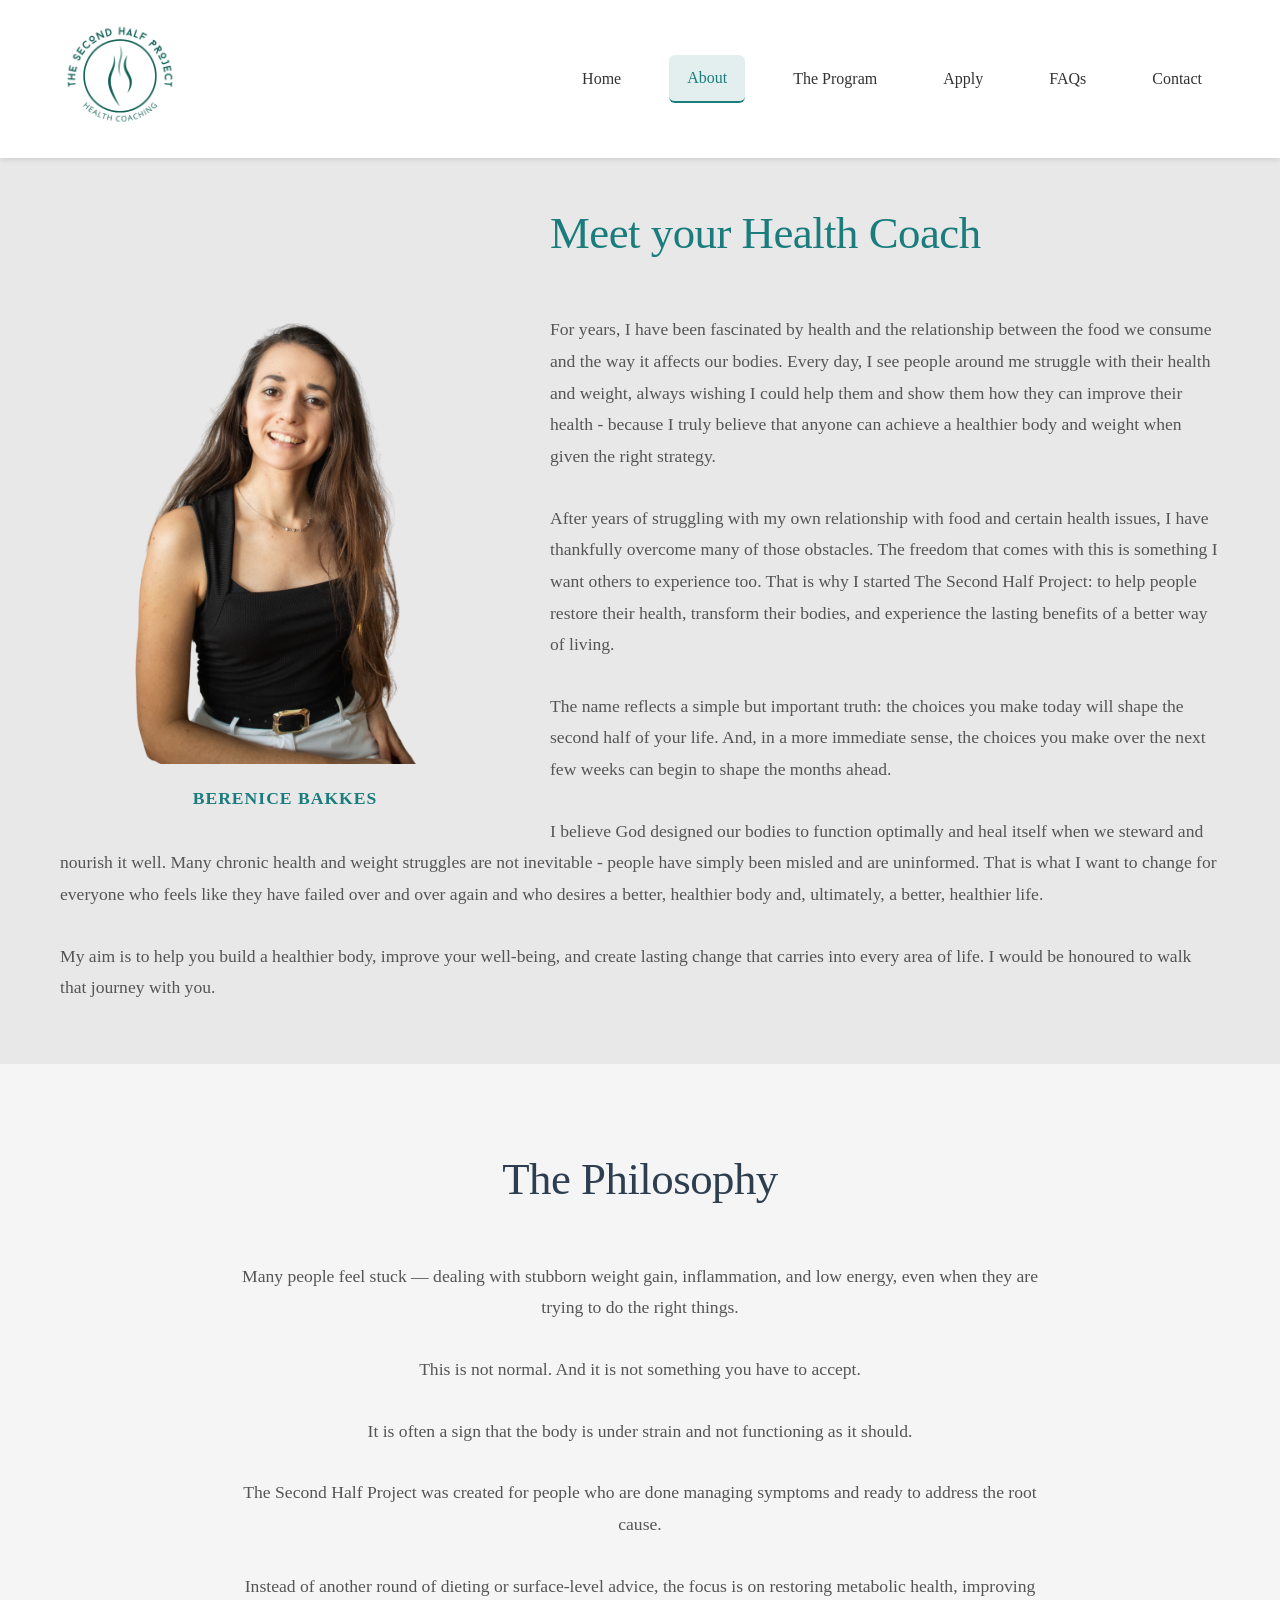
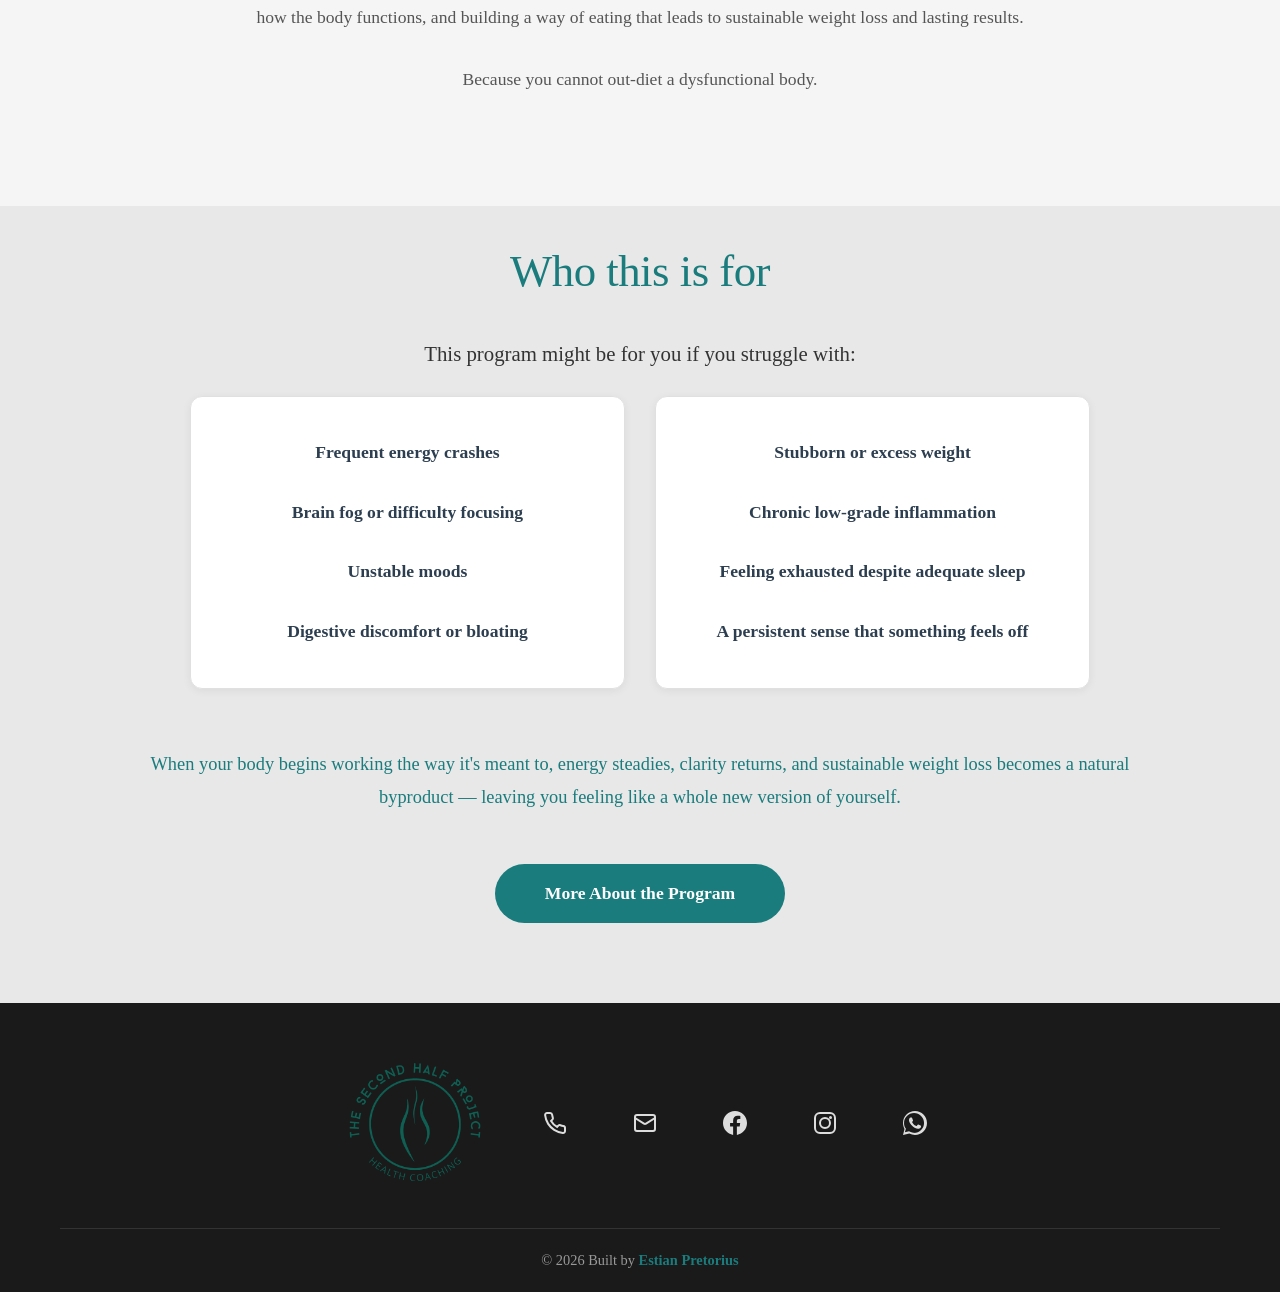
==== about.html @ 046ac817 "Updated tab logo on all pages." ====
<!DOCTYPE html>
<html lang="en">
<head>
    <meta charset="UTF-8">
    <meta name="viewport" content="width=device-width, initial-scale=1.0">
    <title>About - Second Half Project</title>
    <link rel="stylesheet" href="style.css">
    <link rel="icon" type="image/png" href="res/TSHP Logo Tab_circle.png">
</head>
<body>
    <!-- Navigation -->
    <nav class="navbar">
        <div class="nav-container">
            <div class="logo">
                <a href="index.html">
                    <img src="res/TSHP Logo.png" alt="Second Half Project Logo">
                </a>
            </div>
            <div class="nav-mobile-right">
                <span class="current-page" id="currentPage">About</span>
                <button class="hamburger" id="hamburger">
                    <span></span>
                    <span></span>
                    <span></span>
                </button>
            </div>
            <div class="nav-menu" id="navMenu">
                <a href="index.html" class="nav-link">Home</a>
                <a href="about.html" class="nav-link active">About</a>
                <a href="program.html" class="nav-link">The Program</a>
                <a href="apply.html" class="nav-link">Apply</a>
                <a href="faq.html" class="nav-link">FAQs</a>
                <a href="contact.html" class="nav-link">Contact</a>
            </div>
        </div>
    </nav>

    <!-- About Section -->
    <section class="about-section">
        <div class="container">
            <h1 class="about-title">Meet your Health Coach</h1>

            <div class="about-wrapper">
                <div class="about-image">
                    <img src="res/Meet your coach photo.png" alt="Health Coach">
                    <h3 class="coach-name">BERENICE BAKKES</h3>
                </div>
                <div class="about-content">
                    <p>For years, I have been fascinated by health and the relationship between the food we consume and the way it affects our bodies. Every day, I see people around me struggle with their health and weight, always wishing I could help them and show them how they can improve their health - because I truly believe that anyone can achieve a healthier body and weight when given the right strategy.</p>

                    <p>After years of struggling with my own relationship with food and certain health issues, I have thankfully overcome many of those obstacles. The freedom that comes with this is something I want others to experience too. That is why I started The Second Half Project: to help people restore their health, transform their bodies, and experience the lasting benefits of a better way of living.</p>

                    <p>The name reflects a simple but important truth: the choices you make today will shape the second half of your life. And, in a more immediate sense, the choices you make over the next few weeks can begin to shape the months ahead.</p>

                    <p>I believe God designed our bodies to function optimally and heal itself when we steward and nourish it well. Many chronic health and weight struggles are not inevitable - people have simply been misled and are uninformed. That is what I want to change for everyone who feels like they have failed over and over again and who desires a better, healthier body and, ultimately, a better, healthier life.</p>

                    <p>My aim is to help you build a healthier body, improve your well-being, and create lasting change that carries into every area of life. I would be honoured to walk that journey with you.</p>
                </div>
            </div>
        </div>
    </section>

    <!-- Philosophy Section -->
    <section class="philosophy-section">
        <div class="container">
            <h2 class="philosophy-title">The Philosophy</h2>

            <div class="philosophy-content">
                <p>Many people feel stuck — dealing with stubborn weight gain, inflammation, and low energy, even when they are trying to do the right things.</p>

                <p>This is not normal. And it is not something you have to accept.</p>

                <p>It is often a sign that the body is under strain and not functioning as it should.</p>

                <p>The Second Half Project was created for people who are done managing symptoms and ready to address the root cause.</p>

                <p>Instead of another round of dieting or surface-level advice, the focus is on restoring metabolic health, improving how the body functions, and building a way of eating that leads to sustainable weight loss and lasting results.</p>

                <p>Because you cannot out-diet a dysfunctional body.</p>
            </div>
        </div>
    </section>

    <!-- Who This Is For Section -->
    <section class="who-section">
        <div class="container">
            <h2 class="who-title">Who this is for</h2>

            <p class="who-intro">This program might be for you if you struggle with:</p>

            <div class="who-grid">
                <div class="approach-card">
                    <ul class="included-list">
                        <li>Frequent energy crashes</li>
                        <li>Brain fog or difficulty focusing</li>
                        <li>Unstable moods</li>
                        <li>Digestive discomfort or bloating</li>
                    </ul>
                </div>
                <div class="approach-card">
                    <ul class="included-list">
                        <li>Stubborn or excess weight</li>
                        <li>Chronic low-grade inflammation</li>
                        <li>Feeling exhausted despite adequate sleep</li>
                        <li>A persistent sense that something feels off</li>
                    </ul>
                </div>
            </div>

            <p class="who-benefit">When your body begins working the way it's meant to, energy steadies, clarity returns, and sustainable weight loss becomes a natural byproduct — leaving you feeling like a whole new version of yourself.</p>
            <div class="who-cta">
                <a href="program.html" class="btn btn-primary">More About the Program</a>
            </div>
        </div>
    </section>

    <!-- Footer -->
    <footer class="footer">
        <div class="container">
            <div class="footer-content">
                <div class="footer-logo">
                    <img src="res/TSHP Logo.png" alt="Logo">
                </div>
                <a href="tel:+27679783522" class="footer-icon-link" title="Call us">
                    <svg class="footer-icon" viewBox="0 0 24 24" fill="none" stroke="currentColor" stroke-width="2">
                        <path d="M22 16.92v3a2 2 0 0 1-2.18 2 19.79 19.79 0 0 1-8.63-3.07 19.5 19.5 0 0 1-6-6 19.79 19.79 0 0 1-3.07-8.67A2 2 0 0 1 4.11 2h3a2 2 0 0 1 2 1.72 12.84 12.84 0 0 0 .7 2.81 2 2 0 0 1-.45 2.11L8.09 9.91a16 16 0 0 0 6 6l1.27-1.27a2 2 0 0 1 2.11-.45 12.84 12.84 0 0 0 2.81.7A2 2 0 0 1 22 16.92z"></path>
                    </svg>
                </a>
                <a href="mailto:info@secondhalfproject.co.za" class="footer-icon-link" title="Email us">
                    <svg class="footer-icon" viewBox="0 0 24 24" fill="none" stroke="currentColor" stroke-width="2">
                        <rect x="2" y="4" width="20" height="16" rx="2"></rect>
                        <path d="m22 7-8.97 5.7a1.94 1.94 0 0 1-2.06 0L2 7"></path>
                    </svg>
                </a>
                <a href="https://facebook.com/secondhalfproject" class="footer-icon-link" title="Follow us on Facebook">
                    <svg class="footer-icon" viewBox="0 0 24 24" fill="currentColor">
                        <path d="M24 12.073c0-6.627-5.373-12-12-12s-12 5.373-12 12c0 5.99 4.388 10.954 10.125 11.854v-8.385H7.078v-3.47h3.047V9.43c0-3.007 1.792-4.669 4.533-4.669 1.312 0 2.686.235 2.686.235v2.953H15.83c-1.491 0-1.956.925-1.956 1.874v2.25h3.328l-.532 3.47h-2.796v8.385C19.612 23.027 24 18.062 24 12.073z"></path>
                    </svg>
                </a>
                <a href="https://instagram.com/the_second_half_project" class="footer-icon-link" title="Follow us on Instagram">
                    <svg class="footer-icon" viewBox="0 0 24 24" fill="currentColor">
                        <rect x="2" y="2" width="20" height="20" rx="5" ry="5" fill="none" stroke="currentColor" stroke-width="2"></rect>
                        <path d="M12 7a5 5 0 1 0 0 10 5 5 0 0 0 0-10z" fill="none" stroke="currentColor" stroke-width="2"></path>
                        <circle cx="17.5" cy="6.5" r="1.5" fill="currentColor"></circle>
                    </svg>
                </a>
                <a href="https://wa.me/27679783522" class="footer-icon-link" title="Message us on WhatsApp">
                    <svg class="footer-icon" viewBox="0 0 24 24" fill="currentColor">
                        <path d="M12 0C5.373 0 0 5.373 0 12c0 2.148.549 4.177 1.518 5.928L0 24l6.304-1.465A11.97 11.97 0 0 0 12 24c6.627 0 12-5.373 12-12S18.627 0 12 0zm0 21.96c-1.969 0-3.897-.489-5.565-1.427l-.399-.235-4.141.964.984-3.585-.245-.391C1.466 15.883 1.04 14.012 1.04 12c0-5.523 4.477-10 10-10s10 4.477 10 10-4.477 10-10 10zm5.441-7.504c-.295-.147-1.745-.862-2.016-.96-.27-.099-.468-.147-.667.147-.198.294-.768.96-.941 1.159-.173.199-.347.223-.644.075-.296-.148-1.254-.462-2.389-1.475-.883-.788-1.48-1.76-1.653-2.059-.173-.297-.018-.458.13-.606.134-.133.298-.347.446-.52.148-.174.198-.298.298-.496.099-.198.049-.371-.025-.52-.075-.148-.667-1.611-.916-2.206-.242-.579-.487-.5-.667-.51-.173-.008-.371-.01-.569-.01-.198 0-.52.074-.792.372-.271.297-1.04 1.016-1.04 2.479 0 1.462 1.065 2.875 1.213 3.074.148.198 2.095 3.2 5.076 4.487.709.306 1.262.489 1.694.625.712.227 1.36.195 1.871.118.571-.085 1.758-.719 2.006-1.413.248-.694.248-1.289.173-1.413-.074-.124-.272-.198-.569-.347z"></path>
                    </svg>
                </a>
            </div>

            <div class="footer-bottom">
                <p>&copy; 2026 Built by <a href="https://estianp.github.io" target="_blank">Estian Pretorius</a></p>
            </div>
        </div>
    </footer>
    <script src="script.js"></script>
</body>
</html>
---- style.css ----
/* Global Styles */
* {
    margin: 0;
    padding: 0;
    box-sizing: border-box;
}

html {
    height: 100%;
    scroll-behavior: smooth;
}

body {
    font-family: 'Georgia', 'Garamond', serif;
    line-height: 1.6;
    color: #333;
    background-color: #fff;
    display: flex;
    flex-direction: column;
    min-height: 100vh;
}

main, section {
    flex: 1;
}

a {
    text-decoration: none;
    color: inherit;
}

.container {
    max-width: 1200px;
    margin: 0 auto;
    padding: 0 20px;
}

/* Animations */
@keyframes fadeIn {
    from {
        opacity: 0;
    }
    to {
        opacity: 1;
    }
}

@keyframes slideInUp {
    from {
        opacity: 0;
        transform: translateY(30px);
    }
    to {
        opacity: 1;
        transform: translateY(0);
    }
}

@keyframes slideInDown {
    from {
        opacity: 0;
        transform: translateY(-30px);
    }
    to {
        opacity: 1;
        transform: translateY(0);
    }
}

@keyframes slideInLeft {
    from {
        opacity: 0;
        transform: translateX(-30px);
    }
    to {
        opacity: 1;
        transform: translateX(0);
    }
}

@keyframes slideInRight {
    from {
        opacity: 0;
        transform: translateX(30px);
    }
    to {
        opacity: 1;
        transform: translateX(0);
    }
}

@keyframes scaleIn {
    from {
        opacity: 0;
        transform: scale(0.95);
    }
    to {
        opacity: 1;
        transform: scale(1);
    }
}

@keyframes shimmer {
    0% {
        background-position: -1000px 0;
    }
    100% {
        background-position: 1000px 0;
    }
}

/* Navigation */
.navbar {
    background-color: #fff;
    box-shadow: 0 2px 5px rgba(0, 0, 0, 0.1);
    position: sticky;
    top: 0;
    z-index: 100;
}

.nav-container {
    max-width: 1200px;
    margin: 0 auto;
    padding: 15px 20px;
    display: flex;
    justify-content: space-between;
    align-items: center;
    gap: 60px;
}

.logo img {
    height: 120px;
    width: auto;
}

.nav-menu {
    display: flex;
    gap: 30px;
    justify-content: flex-end;
    align-items: center;
}

.nav-link {
    color: #333;
    font-weight: 400;
    transition: all 0.3s ease;
    font-size: 1rem;
    padding: 10px 18px;
    border-radius: 6px;
    position: relative;
    display: inline-block;
}

.nav-link:hover {
    color: #1a7c7d;
    background-color: #fff;
    transform: translateY(-2px);
}

.nav-link.active {
    color: #1a7c7d;
    background-color: rgba(26, 124, 125, 0.12);
    border-bottom: 2px solid #1a7c7d;
}

.hamburger {
    display: none;
}

.nav-mobile-right {
    display: none;
}

.search-box {
    display: flex;
}

.search-box input {
    padding: 10px 15px;
    border: 1px solid #ddd;
    border-radius: 4px;
    width: 200px;
    font-size: 14px;
}

.search-box input::placeholder {
    color: #999;
}

/* Hero Section */
.hero {
    background-color: #e8e8e8;
    padding: 100px 20px 100px 20px;
    text-align: center;
}

.hero-content {
    max-width: 900px;
    margin: 0 auto;
}

.hero-content h1 {
    font-size: 1.5rem;
    font-weight: 400;
    color: #2c3e50;
    margin-bottom: 20px;
    line-height: 1.2;
    font-family: 'Georgia', 'Garamond', serif;
    letter-spacing: -0.5px;
    opacity: 0;
    transform: translateY(-30px);
}

.hero-content h1.animate-in {
    animation: slideInDown 0.8s ease-out forwards;
}

.hero-content h2 {
    font-size: 2.8rem;
    font-weight: 400;
    color: #2c3e50;
    margin-bottom: 20px;
    line-height: 1.35;
    font-family: 'Georgia', 'Garamond', serif;
    letter-spacing: -0.5px;
    max-width: 800px;
    margin-left: auto;
    margin-right: auto;
    text-shadow: 2px 2px 4px rgba(0, 0, 0, 0.15);
    opacity: 0;
    transform: translateY(30px);
}

.hero-content h2.animate-in {
    animation: slideInUp 0.8s ease-out 0.1s forwards;
}

.hero-content h2.hero-subtitle {
    margin-bottom: 35px;
}

.hero-content p {
    font-size: 1.15rem;
    color: #1a7c7d;
    margin-bottom: 35px;
    line-height: 1.7;
    max-width: 800px;
    margin-left: auto;
    margin-right: auto;
    font-family: 'Georgia', 'Garamond', serif;
    opacity: 0;
    transform: translateY(30px);
}

.hero-content p.animate-in {
    animation: slideInUp 0.8s ease-out 0.2s forwards;
}

/* Buttons */
.btn {
    display: inline-block;
    padding: 15px 50px;
    border-radius: 50px;
    font-weight: 600;
    transition: all 0.3s ease;
    cursor: pointer;
    border: none;
    font-size: 1.1rem;
    opacity: 0;
    transform: translateY(30px);
}

.btn.animate-in {
    animation: slideInUp 0.8s ease-out 0.3s forwards;
}

.btn-primary {
    background-color: #1a7c7d;
    color: #fff;
}

.btn-primary:hover {
    background-color: #15676a;
    transform: translateY(-2px);
    box-shadow: 0 6px 16px rgba(26, 124, 125, 0.5);
}

.btn-primary:active {
    transform: translateY(0);
    box-shadow: 0 2px 8px rgba(26, 124, 125, 0.3);
}

.btn-primary:focus {
    outline: 2px solid #1a7c7d;
    outline-offset: 2px;
}

/* Three Pillars Section */
.pillars {
    padding: 80px 20px;
    background-color: #f9f9f9;
}

.section-title {
    font-size: 2.5rem;
    text-align: center;
    margin-bottom: 60px;
    color: #1a1a1a;
    font-weight: 400;
    font-family: 'Georgia', 'Garamond', serif;
    letter-spacing: -0.5px;
}

.pillars-grid {
    display: grid;
    grid-template-columns: repeat(auto-fit, minmax(300px, 1fr));
    gap: 40px;
    margin-bottom: 60px;
}

.pillar {
    background: #fff;
    padding: 40px;
    border-radius: 8px;
    box-shadow: 0 2px 10px rgba(0, 0, 0, 0.08);
    transition: transform 0.3s ease, box-shadow 0.3s ease;
    opacity: 0;
    transform: scale(0.95);
}

.pillar.animate-in {
    animation: scaleIn 0.6s ease-out forwards;
}

.pillar:hover {
    transform: translateY(-5px);
    box-shadow: 0 8px 20px rgba(0, 0, 0, 0.12);
}

.pillar h3 {
    font-size: 1.8rem;
    margin-bottom: 20px;
    color: #007bff;
    font-weight: 700;
}

.pillar p {
    color: #666;
    line-height: 1.8;
    font-size: 1rem;
}

.cta-section {
    text-align: center;
    margin-top: 40px;
}

/* Approach Section */
.approach-section {
    padding: 40px 20px 80px 20px;
    background-color: #f5f5f5;
}

.approach-title {
    font-size: 2.8rem;
    text-align: center;
    margin-bottom: 35px;
    color: #2c3e50;
    font-weight: 400;
    font-family: 'Georgia', 'Garamond', serif;
    letter-spacing: -0.5px;
    opacity: 0;
    transform: translateY(-30px);
}

.approach-title.animate-in {
    animation: slideInDown 0.8s ease-out forwards;
}

.approach-grid {
    display: grid;
    grid-template-columns: repeat(auto-fit, minmax(250px, 1fr));
    gap: 60px;
    margin-bottom: 40px;
    max-width: 1000px;
    margin-left: auto;
    margin-right: auto;
}

.approach-card {
    text-align: center;
    border: 1px solid #e0e0e0;
    padding: 40px 30px;
    border-radius: 12px;
    transition: all 0.3s ease;
    background-color: #fff;
    display: flex;
    flex-direction: column;
    box-shadow: 0 2px 8px rgba(0, 0, 0, 0.06);
    opacity: 0;
    transform: scale(0.95);
}

.approach-card.animate-in {
    animation: scaleIn 0.6s ease-out forwards;
}

.approach-card:hover {
    background-color: #fff;
    box-shadow: 0 12px 28px rgba(26, 124, 125, 0.15);
    transform: translateY(-8px);
    border-color: #1a7c7d;
}

.approach-card h3 {
    font-size: 1.8rem;
    color: #2c3e50;
    margin-bottom: 20px;
    font-weight: 400;
    font-family: 'Georgia', 'Garamond', serif;
    letter-spacing: -0.5px;
}

.approach-card:hover h3 {
    color: #1a7c7d;
}

.approach-card p {
    font-size: 1rem;
    color: #666;
    line-height: 1.8;
    font-family: -apple-system, BlinkMacSystemFont, 'Segoe UI', Roboto, Oxygen, Ubuntu, Cantarell, sans-serif;
    flex: 1;
    display: flex;
    align-items: center;
    justify-content: center;
}

.approach-icon {
    width: 80px;
    height: 80px;
    margin: 0 auto 1rem auto;
    object-fit: contain;
    opacity: 0;
    transform: translateY(-30px);
}

.approach-icon.animate-in {
    animation: slideInDown 0.6s ease-out forwards;
}

.approach-cta {
    text-align: center;
}

/* Why Section */
.why-section {
    padding: 40px 20px 80px 20px;
    background-color: #e8e8e8;
    text-align: center;
}

.why-title {
    font-size: 2.8rem;
    color: #2c3e50;
    margin-bottom: 20px;
    font-weight: 400;
    font-family: 'Georgia', 'Garamond', serif;
    letter-spacing: -0.5px;
    opacity: 0;
    transform: translateY(-30px);
}

.why-title.animate-in {
    animation: slideInDown 0.8s ease-out forwards;
}

.why-description {
    font-size: 1.1rem;
    color: #555;
    margin-bottom: 30px;
    line-height: 1.8;
    max-width: 800px;
    margin-left: auto;
    margin-right: auto;
    font-family: 'Georgia', 'Garamond', serif;
    opacity: 0;
    transform: translateY(30px);
}

.why-description.animate-in {
    animation: slideInUp 0.8s ease-out 0.2s forwards;
}

.why-highlight {
    font-size: 2rem;
    color: #1a7c7d;
    font-weight: 400;
    line-height: 1.8;
    font-family: 'Georgia', 'Garamond', serif;
    margin-bottom: 30px;
    opacity: 0;
    transform: translateY(30px);
}

.why-highlight.animate-in {
    animation: slideInUp 0.8s ease-out 0.4s forwards;
}

.why-cta {
    text-align: center;
}

.highlight-text {
    font-style: italic;
    font-weight: 400;
}

/* About Section */
.about-section {
    padding: 40px 20px 60px 20px;
    background-color: #e8e8e8;
    display: flex;
    align-items: center;
    justify-content: center;
}

.about-title {
    font-size: 2.8rem;
    color: #1a7c7d;
    margin-bottom: 45px;
    font-weight: 400;
    text-align: left;
    font-family: 'Georgia', 'Garamond', serif;
    letter-spacing: -0.5px;
    margin-left: 490px;
    opacity: 0;
    transform: translateX(-30px);
}

.about-title.animate-in {
    animation: slideInLeft 0.8s ease-out forwards;
}

.about-wrapper {
    display: block;
    opacity: 0;
}

.about-wrapper.animate-in {
    animation: fadeIn 0.8s ease-out forwards;
}

.about-image {
    display: flex;
    flex-direction: column;
    align-items: center;
    float: left;
    margin-right: 40px;
    margin-bottom: 20px;
    opacity: 0;
    transform: translateX(-30px);
}

.about-image.animate-in {
    animation: slideInLeft 0.8s ease-out forwards;
}

.about-image img {
    max-width: 100%;
    height: auto;
    border-radius: 8px;
    margin-bottom: 20px;
    width: 450px;
}

.coach-name {
    font-size: 1.1rem;
    color: #1a7c7d;
    font-weight: 600;
    text-align: center;
    letter-spacing: 1px;
    font-family: 'Georgia', 'Garamond', serif;
    opacity: 0;
    transform: translateY(30px);
}

.coach-name.animate-in {
    animation: slideInUp 0.6s ease-out 0.2s forwards;
}

.about-content {
    text-align: left;
    opacity: 0;
    transform: translateX(30px);
}

.about-content.animate-in {
    animation: slideInRight 0.8s ease-out forwards;
}

.about-content p {
    font-size: 1.1rem;
    color: #555;
    margin-bottom: 30px;
    line-height: 1.8;
    font-family: 'Georgia', 'Garamond', serif;
}

.about-content p:last-child {
    margin-bottom: 0;
}

.highlight-brand {
    font-style: italic;
}

/* Who Section */
.who-section {
    padding: 30px 20px 80px 20px;
    background-color: #e8e8e8;
}

.who-section .container {
    display: flex;
    flex-direction: column;
    align-items: center;
}

.who-title {
    font-size: 2.8rem;
    color: #1a7c7d;
    margin-bottom: 30px;
    font-weight: 400;
    text-align: center;
    width: 100%;
    font-family: 'Georgia', 'Garamond', serif;
    letter-spacing: -0.5px;
    opacity: 0;
    transform: translateY(-30px);
}

.who-title.animate-in {
    animation: slideInDown 0.8s ease-out forwards;
}

.who-intro {
    font-size: 1.3rem;
    color: #333;
    margin-bottom: 25px;
    text-align: center;
    font-weight: 400;
    width: 100%;
    font-family: 'Georgia', 'Garamond', serif;
    opacity: 0;
}

.who-intro.animate-in {
    animation: fadeIn 0.8s ease-out 0.2s forwards;
}

.who-grid {
    display: grid;
    grid-template-columns: repeat(2, 1fr);
    gap: 30px;
    margin-bottom: 60px;
    max-width: 900px;
    width: 100%;
    align-items: stretch;
}

.who-column {
    text-align: left;
}

.who-list {
    list-style: none;
    padding: 0;
    margin: 0;
    display: flex;
    flex-direction: column;
    gap: 28px;
}

.who-list li {
    font-size: 1.15rem;
    color: #333;
    padding-left: 0;
    position: relative;
    line-height: 1.6;
    font-weight: 400;
    font-family: -apple-system, BlinkMacSystemFont, 'Segoe UI', Roboto, Oxygen, Ubuntu, Cantarell, sans-serif;
}

.who-list li:before {
    content: "";
    position: absolute;
    left: 0;
    color: #1a7c7d;
    font-size: 1.2rem;
    font-weight: bold;
}

.who-benefit {
    font-size: 1.15rem;
    color: #1a7c7d;
    margin-bottom: 50px;
    text-align: center;
    line-height: 1.8;
    max-width: 1000px;
    width: 100%;
    font-family: 'Georgia', 'Garamond', serif;
}

.who-cta {
    text-align: center;
}

.who-cta {
    text-align: center;
    width: 100%;
}

/* Philosophy Section */
.philosophy-section {
    padding: 80px 20px;
    background-color: #f5f5f5;
}

.philosophy-section .container {
    max-width: 900px;
}

.philosophy-title {
    font-size: 2.8rem;
    color: #2c3e50;
    margin-bottom: 45px;
    font-weight: 400;
    text-align: center;
    font-family: 'Georgia', 'Garamond', serif;
    letter-spacing: -0.5px;
    opacity: 0;
    transform: translateY(-30px);
}

.philosophy-title.animate-in {
    animation: slideInDown 0.8s ease-out forwards;
}

.philosophy-content {
    max-width: 800px;
    margin: 0 auto;
    text-align: center;
    opacity: 0;
}

.philosophy-content.animate-in {
    animation: fadeIn 0.8s ease-out 0.2s forwards;
}

.philosophy-content p {
    font-size: 1.1rem;
    color: #555;
    margin-bottom: 30px;
    line-height: 1.8;
    font-family: 'Georgia', 'Garamond', serif;
}

.philosophy-principles {
    display: grid;
    grid-template-columns: repeat(auto-fit, minmax(250px, 1fr));
    gap: 40px;
    margin: 50px 0;
    text-align: center;
}

.principle {
    background-color: #fff;
    padding: 30px;
    border-radius: 8px;
    box-shadow: 0 2px 10px rgba(0, 0, 0, 0.08);
    transition: transform 0.3s ease, box-shadow 0.3s ease;
    opacity: 0;
    transform: scale(0.95);
}

.principle.animate-in {
    animation: scaleIn 0.6s ease-out forwards;
}

.principle:hover {
    transform: translateY(-5px);
    box-shadow: 0 8px 20px rgba(0, 0, 0, 0.12);
}

.principle h3 {
    font-size: 1.5rem;
    color: #2c3e50;
    margin-bottom: 15px;
    font-weight: 400;
    font-family: 'Georgia', 'Garamond', serif;
    letter-spacing: -0.5px;
}

.principle p {
    font-size: 1rem;
    color: #666;
    line-height: 1.8;
}

/* Program Section */
.program-section {
    padding: 80px 20px;
    background-color: #e8e8e8;
}

.program-section .container {
    display: flex;
    flex-direction: column;
}

.program-title {
    font-size: 2.8rem;
    color: #1a7c7d;
    margin-bottom: 45px;
    font-weight: 400;
    text-align: center;
    font-family: 'Georgia', 'Garamond', serif;
    letter-spacing: -0.5px;
    max-width: 50%;
    margin-left: 0;
    margin-right: auto;
    opacity: 0;
    transform: translateY(-30px);
}

.program-title.animate-in {
    animation: slideInDown 0.8s ease-out forwards;
}

.program-wrapper {
    display: grid;
    grid-template-columns: 1fr 1fr;
    gap: 60px;
    align-items: center;
}

.program-content {
    text-align: left;
    opacity: 0;
    transform: translateX(-30px);
}

.program-content.animate-in {
    animation: slideInLeft 0.8s ease-out 0.2s forwards;
}

.program-content p {
    font-size: 1.1rem;
    color: #555;
    margin-bottom: 30px;
    line-height: 1.8;
    font-family: 'Georgia', 'Garamond', serif;
}

.program-content p:last-child {
    margin-bottom: 0;
}

.program-image {
    display: flex;
    justify-content: center;
    align-items: stretch;
    opacity: 0;
    transform: translateX(30px);
}

.program-image.animate-in {
    animation: slideInRight 0.8s ease-out 0.2s forwards;
}

.program-image img {
    width: 100%;
    height: 100%;
    object-fit: fill;
    border-radius: 8px;
}

/* Included Section */
.included-section {
    padding: 15px 20px;
    background-color: #f5f5f5;
}

.included-section .container {
    display: flex;
    flex-direction: column;
    align-items: center;
}

.included-title {
    font-size: 2.8rem;
    color: #1a7c7d;
    padding: 20px 20px;
    margin-bottom: 30px;
    font-weight: 400;
    text-align: center;
    width: 100%;
    font-family: 'Georgia', 'Garamond', serif;
    letter-spacing: -0.5px;
    opacity: 0;
    transform: translateY(-30px);
}

.included-title.animate-in {
    animation: slideInDown 0.8s ease-out forwards;
}

.included-grid {
    display: grid;
    grid-template-columns: repeat(2, 1fr);
    gap: 30px;
    margin-bottom: 20px;
    max-width: 900px;
    width: 100%;
    align-items: stretch;
}

.included-column {
    text-align: left;
}

.included-list {
    list-style: none;
    padding: 0;
    margin: 0;
    display: flex;
    flex-direction: column;
    gap: 28px;
}

.included-list li {
    font-size: 1.1rem;
    color: #2c3e50;
    position: relative;
    line-height: 1.8;
    font-weight: 600;
    font-family: 'Georgia', 'Garamond', serif;
    opacity: 0;
    transform: translateY(30px);
}

.included-list li.animate-in {
    animation: slideInUp 0.6s ease-out forwards;
}

.included-list li:before {
    position: absolute;
    left: 0;
    color: #1a7c7d;
    font-size: 1.3rem;
    font-weight: bold;
}

/* FAQ Section */
.faq-section {
    padding: 15px 20px;
    background-color: #f5f5f5;
}

.faq-section .container {
    display: flex;
    flex-direction: column;
    align-items: center;
}

.faq-title {
    font-size: 2.8rem;
    color: #1a7c7d;
    margin-bottom: 30px;
    font-weight: 400;
    text-align: center;
    width: 100%;
    font-family: 'Georgia', 'Garamond', serif;
    letter-spacing: -0.5px;
    opacity: 0;
    transform: translateY(-30px);
}

.faq-title.animate-in {
    animation: slideInDown 0.8s ease-out forwards;
}

.faq-container {
    width: 100%;
    max-width: 900px;
    opacity: 0;
}

.faq-container.animate-in {
    animation: fadeIn 0.8s ease-out 0.2s forwards;
}

.faq-item {
    margin-bottom: 20px;
    border: 1px solid #ccc;
    border-radius: 4px;
    background-color: #f9f9f9;
    overflow: hidden;
    opacity: 0;
    transform: translateY(30px);
}

.faq-item.animate-in {
    animation: slideInUp 0.6s ease-out forwards;
}

.faq-header {
    width: 100%;
    padding: 20px;
    background-color: #f9f9f9;
    border: none;
    cursor: pointer;
    display: flex;
    align-items: center;
    gap: 15px;
    transition: all 0.3s ease;
    text-align: left;
}

.faq-header:hover {
    background-color: #f0f0f0;
}

.faq-icon {
    color: #1a7c7d;
    font-size: 1.5rem;
    font-weight: bold;
    min-width: 20px;
    text-align: center;
    transition: all 0.3s ease;
}

.faq-question {
    color: #1a7c7d;
    font-size: 1.05rem;
    font-weight: 400;
    margin: 0;
    font-family: 'Georgia', 'Garamond', serif;
}

.faq-content {
    max-height: 0;
    overflow: hidden;
    transition: max-height 0.3s ease;
}

.faq-item.active .faq-content {
    max-height: 500px;
}

.faq-content p {
    padding: 0 20px 20px 20px;
    color: #555;
    font-size: 1rem;
    line-height: 1.8;
    margin: 0;
    font-family: -apple-system, BlinkMacSystemFont, 'Segoe UI', Roboto, Oxygen, Ubuntu, Cantarell, sans-serif;
}

/* Program CTA Section */
.program-cta-section {
    padding: 60px 20px;
    background-color: #f5f5f5;
    text-align: center;
}

.program-apply-cta {
    text-align: center;
}

/* Apply Section */
.apply-section {
    padding: 30px 20px 80px 20px;
    background-color: #e8e8e8;
    display: flex;
    align-items: center;
    justify-content: center;
}

.apply-title {
    font-size: 2.8rem;
    color: #1a7c7d;
    margin-bottom: 45px;
    font-weight: 400;
    text-align: center;
    font-family: 'Georgia', 'Garamond', serif;
    letter-spacing: -0.5px;
    opacity: 0;
    transform: translateY(-30px);
}

.apply-title.animate-in {
    animation: slideInDown 0.8s ease-out forwards;
}

.apply-content {
    max-width: 900px;
    margin: 0 auto;
    text-align: center;
    opacity: 0;
}

.apply-content.animate-in {
    animation: fadeIn 0.8s ease-out 0.2s forwards;
}

.apply-intro {
    font-size: 1.2rem;
    color: #555;
    margin-bottom: 20px;
    line-height: 1.8;
    font-family: 'Georgia', 'Garamond', serif;
    font-weight: 500;
}

.apply-tagline {
    font-size: 1.2rem;
    color: #555;
    margin-bottom: 50px;
    line-height: 1.8;
    font-family: 'Georgia', 'Garamond', serif;
    font-weight: 500;
}

.highlight-italic {
    font-style: italic;
    font-weight: 400;
}

.apply-button-container {
    margin-bottom: 45px;
}

.apply-info {
    margin-top: 45px;
}

.apply-info p {
    font-size: 1rem;
    color: #555;
    margin-bottom: 15px;
    line-height: 1.8;
    font-family: -apple-system, BlinkMacSystemFont, 'Segoe UI', Roboto, Oxygen, Ubuntu, Cantarell, sans-serif;
}

.apply-info p:last-child {
    margin-bottom: 0;
}

/* Contact Section */
.contact-section {
    padding: 30px 20px 80px 20px;
    background-color: #e8e8e8;
    display: flex;
    align-items: center;
    justify-content: center;
}

.contact-title {
    font-size: 2.8rem;
    color: #1a7c7d;
    margin-bottom: 20px;
    font-weight: 400;
    text-align: center;
    font-family: 'Georgia', 'Garamond', serif;
    letter-spacing: -0.5px;
    opacity: 0;
    transform: translateY(-30px);
}

.contact-title.animate-in {
    animation: slideInDown 0.8s ease-out forwards;
}

.contact-intro {
    font-size: 1.1rem;
    color: #555;
    margin-bottom: 8px;
    text-align: center;
    line-height: 1.8;
    max-width: 800px;
    margin-left: auto;
    margin-right: auto;
    font-family: -apple-system, BlinkMacSystemFont, 'Segoe UI', Roboto, Oxygen, Ubuntu, Cantarell, sans-serif;
}

.contact-intro:last-of-type {
    margin-bottom: 45px;
}

.contact-grid {
    display: grid;
    grid-template-columns: repeat(auto-fit, minmax(280px, 1fr));
    gap: 40px;
    margin-bottom: 45px;
    max-width: 1000px;
    width: 100%;
}

.contact-card {
    text-align: center;
    padding: 40px 30px;
    border: 2px solid #2c3e50;
    border-radius: 8px;
    background-color: #fff;
    transition: all 0.3s ease;
    display: flex;
    flex-direction: column;
    align-items: center;
    opacity: 0;
    transform: scale(0.95);
}

.contact-card.animate-in {
    animation: scaleIn 0.6s ease-out forwards;
}

.contact-card:hover {
    background-color: transparent;
    box-shadow: 0 8px 20px rgba(0, 0, 0, 0.1);
    transform: translateY(-5px);
    border-color: #1a7c7d;
}

.contact-icon-wrapper {
    display: flex;
    align-items: center;
    justify-content: center;
    width: 80px;
    height: 80px;
    background-color: rgba(26, 124, 125, 0.1);
    border-radius: 50%;
    margin-bottom: 20px;
    transition: all 0.3s ease;
}

.contact-card:hover .contact-icon-wrapper {
    background-color: rgba(26, 124, 125, 0.2);
    transform: scale(1.1);
}

.contact-icon {
    width: 40px;
    height: 40px;
    color: #1a7c7d;
}

.contact-card h3 {
    font-size: 1.4rem;
    color: #2c3e50;
    margin-bottom: 15px;
    font-weight: 400;
    font-family: 'Georgia', 'Garamond', serif;
    letter-spacing: -0.5px;
}

.contact-card:hover h3 {
    color: #1a7c7d;
}

.contact-link {
    color: #1a7c7d;
    font-weight: 600;
    text-decoration: none;
    transition: all 0.3s ease;
    font-size: 1.05rem;
}

.contact-link:hover {
    text-decoration: underline;
    color: #15676a;
}

.contact-text {
    color: #555;
    font-size: 1.05rem;
    line-height: 1.6;
}

.contact-note {
    text-align: center;
    padding: 30px;
    background-color: rgba(26, 124, 125, 0.08);
    border-radius: 8px;
    max-width: 800px;
    margin-left: auto;
    margin-right: auto;
}

.contact-note p {
    color: #555;
    font-size: 1rem;
    line-height: 1.8;
    margin: 0;
}

/* Old Approach Section */
.approach {
    padding: 80px 20px;
    background-color: #fff;
    text-align: center;
}

.approach h2 {
    font-size: 2.5rem;
    margin-bottom: 30px;
    color: #1a1a1a;
    font-weight: 700;
}

.approach p {
    font-size: 1.1rem;
    color: #555;
    margin-bottom: 20px;
    line-height: 1.8;
    max-width: 800px;
    margin-left: auto;
    margin-right: auto;
}

.approach p.highlight {
    font-weight: 600;
    font-size: 1.2rem;
    color: #007bff;
    margin-top: 30px;
}

/* Footer */
.footer {
    background-color: #1a1a1a;
    color: #fff;
    padding: 45px 20px 20px;
    flex-shrink: 0;
    margin-top: auto;
}

.footer-logo {
    display: flex;
    align-items: center;
    justify-content: center;
}

.footer-logo img {
    height: 150px;
    width: auto;
}

.footer-content {
    display: flex;
    gap: 40px;
    margin-bottom: 30px;
    text-align: center;
    align-items: center;
    justify-content: center;
    flex-wrap: nowrap;
}

.footer-section h4 {
    margin-bottom: 15px;
    font-size: 1.2rem;
}

.footer-section p {
    color: #ddd;
}

.footer-section a {
    color: #ddd;
    transition: color 0.3s ease;
}

.footer-section a:hover {
    color: #fff;
}

.footer-icon-link {
    display: inline-flex;
    align-items: center;
    justify-content: center;
    width: 50px;
    height: 50px;
    color: #ddd;
    transition: all 0.3s ease;
}

.footer-icon-link:hover {
    color: #1a7c7d;
    transform: scale(1.1);
}

.footer-icon {
    width: 24px;
    height: 24px;
}

.footer-bottom {
    text-align: center;
    padding-top: 20px;
    border-top: 1px solid #333;
    color: #999;
    font-size: 0.9rem;
}

.footer-bottom a {
    color: #1a7c7d;
    text-decoration: none;
    transition: all 0.3s ease;
    font-weight: 600;
}

.footer-bottom a:hover {
    color: #1a7c7d;
    text-decoration: underline;
}

/* Hamburger Menu */
.hamburger {
    display: none;
    flex-direction: column;
    background: none;
    border: none;
    cursor: pointer;
    padding: 5px;
    z-index: 101;
}

.hamburger span {
    width: 25px;
    height: 3px;
    background-color: #333;
    margin: 5px 0;
    transition: all 0.3s ease;
    border-radius: 2px;
}

.hamburger.active span:nth-child(1) {
    transform: rotate(45deg) translate(10px, 10px);
}

.hamburger.active span:nth-child(2) {
    opacity: 0;
}

.hamburger.active span:nth-child(3) {
    transform: rotate(-45deg) translate(8px, -8px);
}

.nav-mobile-right {
    display: none;
    align-items: center;
    gap: 25px;
}

.current-page {
    font-size: 1.1rem;
    font-weight: 700;
    color: #1a7c7d;
    white-space: nowrap;
}

/* Responsive Design */
@media (max-width: 768px) {
    .hamburger {
        display: flex;
    }

    .nav-mobile-right {
        display: flex;
    }

    .nav-container {
        flex-wrap: nowrap;
        gap: 0;
        padding: 15px 10px;
        justify-content: space-between;
        align-items: center;
        position: relative;
    }

    .logo {
        flex: 1;
    }

    .logo img {
        height: 60px;
    }

    .hamburger {
        flex-shrink: 0;
    }

    .nav-menu {
        position: absolute;
        top: 100%;
        left: 0;
        right: 0;
        width: 100%;
        background-color: #fff;
        display: flex;
        flex-direction: column;
        gap: 0;
        justify-content: flex-start;
        align-items: stretch;
        border-top: 1px solid #ddd;
        max-height: 0;
        overflow: hidden;
        transition: max-height 0.3s ease;
        box-shadow: 0 8px 16px rgba(0, 0, 0, 0.1);
    }

    .nav-menu.active {
        max-height: 400px;
    }

    .nav-link {
        font-size: 1rem;
        padding: 15px 20px;
        border-radius: 0;
        border-bottom: 1px solid #eee;
        display: block;
        text-align: left;
        transition: background-color 0.3s ease;
        width: 100%;
    }

    .nav-link:hover {
        background-color: rgba(26, 124, 125, 0.05);
        transform: none;
    }

    .nav-link.active {
        background-color: rgba(26, 124, 125, 0.12);
        border-left: 4px solid #1a7c7d;
        padding-left: 16px;
    }

    .navbar {
        position: sticky;
        top: 0;
        z-index: 100;
    }

    .search-box {
        display: none;
    }

    .btn {
        padding: 12px 40px;
        font-size: 1rem;
    }

    .hero-content h1 {
        font-size: 2rem;
    }

    .hero-content h2 {
        font-size: 1.5rem;
    }

    .hero-content p {
        font-size: 1rem;
    }

    .pillars-grid {
        grid-template-columns: 1fr;
        gap: 20px;
    }

    .section-title {
        font-size: 1.8rem;
    }

    .approach h2 {
        font-size: 1.8rem;
    }

    .approach-title {
        font-size: 1.8rem;
    }

    .approach-grid {
        gap: 30px;
    }

    .approach-card {
        padding: 30px 20px;
    }

    .why-title {
        font-size: 1.8rem;
    }

    .why-description {
        font-size: 1rem;
        margin-bottom: 50px;
    }

    .why-highlight {
        font-size: 1.1rem;
    }

    .about-title {
        font-size: 1.8rem;
        margin-left: 0;
    }

    .about-image {
        float: none;
        margin-right: 0;
        margin-bottom: 30px;
        display: flex;
        flex-direction: column;
        align-items: center;
        width: 100%;
    }

    .about-image img {
        width: 100%;
        max-width: 400px;
    }

    .about-content p {
        font-size: 1rem;
    }

    .who-grid {
        grid-template-columns: 1fr;
        gap: 30px;
    }

    .program-title {
        font-size: 1.8rem;
        max-width: 100%;
    }

    .program-wrapper {
        grid-template-columns: 1fr;
        gap: 30px;
    }

    .program-content p {
        font-size: 1rem;
    }

    .program-image img {
        height: auto;
        max-height: 300px;
    }

    .included-title {
        font-size: 1.8rem;
    }

    .included-grid {
        grid-template-columns: 1fr;
        gap: 40px;
        margin-bottom: 20px;
    }

    .included-list li {
        font-size: 0.95rem;
    }

    .faq-title {
        font-size: 1.8rem;
    }

    .faq-header {
        padding: 16px;
    }

    .faq-question {
        font-size: 0.95rem;
    }

    .faq-content p {
        font-size: 0.95rem;
        padding: 0 16px 16px 16px;
    }

    .apply-title {
        font-size: 1.8rem;
    }

    .apply-intro {
        font-size: 1.1rem;
    }

    .apply-tagline {
        font-size: 1rem;
        margin-bottom: 40px;
    }

    .apply-info p {
        font-size: 0.95rem;
    }

    .footer-content {
        flex-wrap: wrap;
        gap: 15px;
    }

    .footer-logo img {
        height: 40px;
    }

    .footer-icon-link {
        width: 40px;
        height: 40px;
    }

    .footer-icon {
        width: 20px;
        height: 20px;
    }

    .contact-title {
        font-size: 1.8rem;
    }

    .contact-intro {
        font-size: 1rem;
    }

    .contact-grid {
        grid-template-columns: 1fr;
        gap: 30px;
    }

    .contact-card h3 {
        font-size: 1.2rem;
    }
}
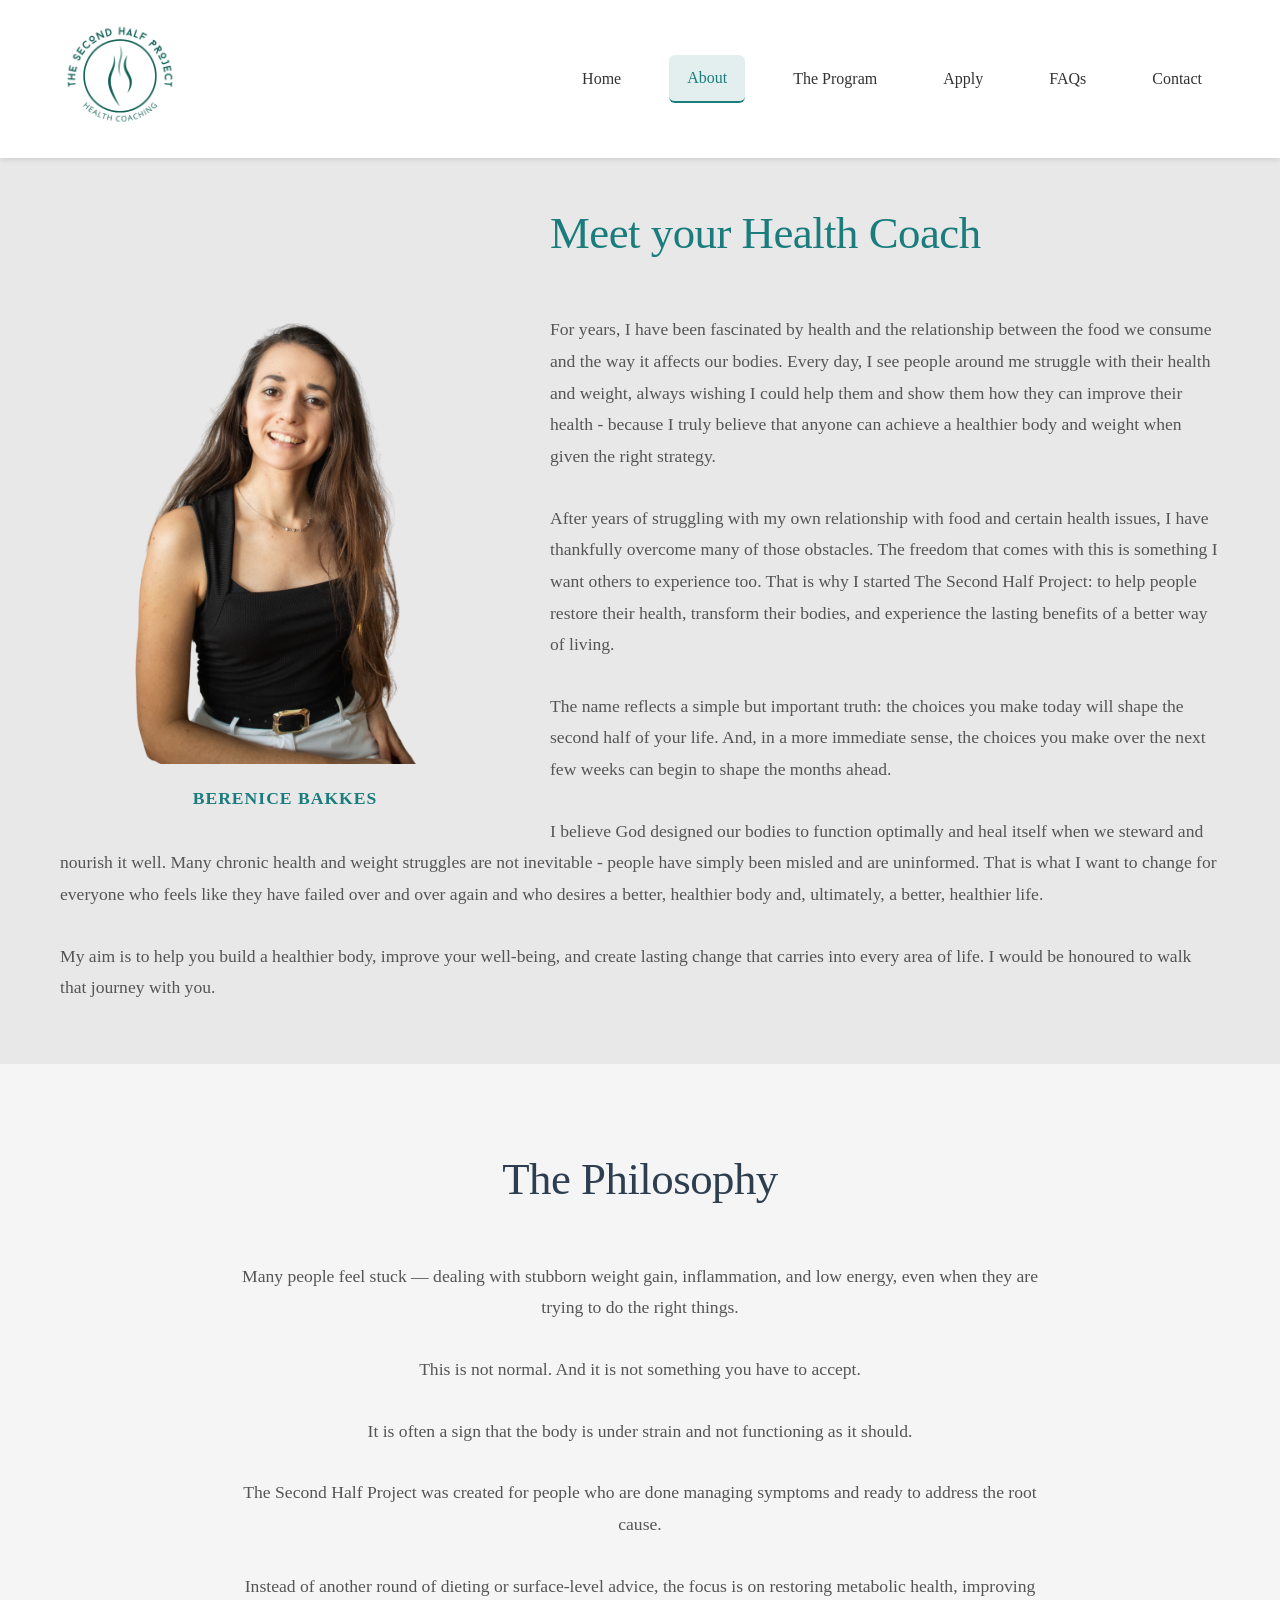
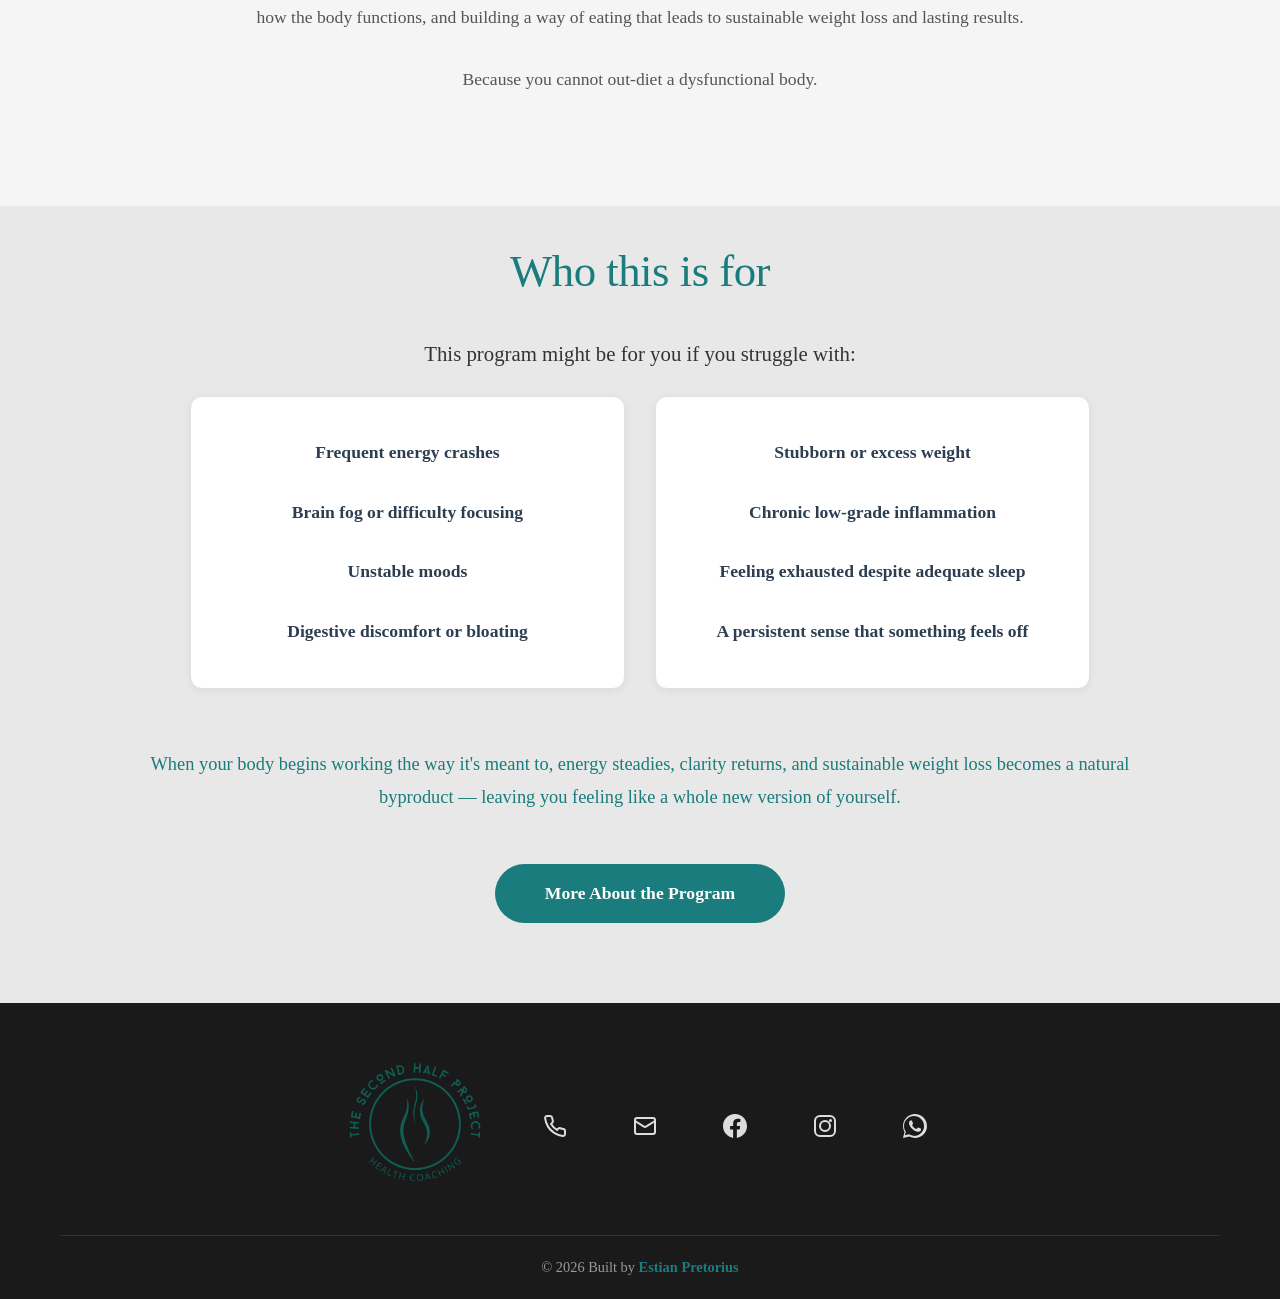
==== commit 944117f5: "Updated footer logo to also link to home page and increased embed size." ====
--- a/about.html
+++ b/about.html
@@ -119,7 +119,9 @@
         <div class="container">
             <div class="footer-content">
                 <div class="footer-logo">
-                    <img src="res/TSHP Logo.png" alt="Logo">
+                    <a href="index.html">
+                        <img src="res/TSHP Logo.png" alt="Logo">
+                    </a>
                 </div>
                 <a href="tel:+27679783522" class="footer-icon-link" title="Call us">
                     <svg class="footer-icon" viewBox="0 0 24 24" fill="none" stroke="currentColor" stroke-width="2">
--- a/style.css
+++ b/style.css
@@ -1140,6 +1140,24 @@
 
 .apply-button-container {
     margin-bottom: 45px;
+}
+
+.google-form-container {
+    width: 100%;
+    max-width: 900px;
+    margin: 0 auto 45px auto;
+    padding: 0;
+    opacity: 0;
+}
+
+.google-form-container.animate-in {
+    animation: fadeIn 0.8s ease-out 0.4s forwards;
+}
+
+.google-form-container iframe {
+    width: 100%;
+    border-radius: 8px;
+    border: none;
 }
 
 .apply-info {
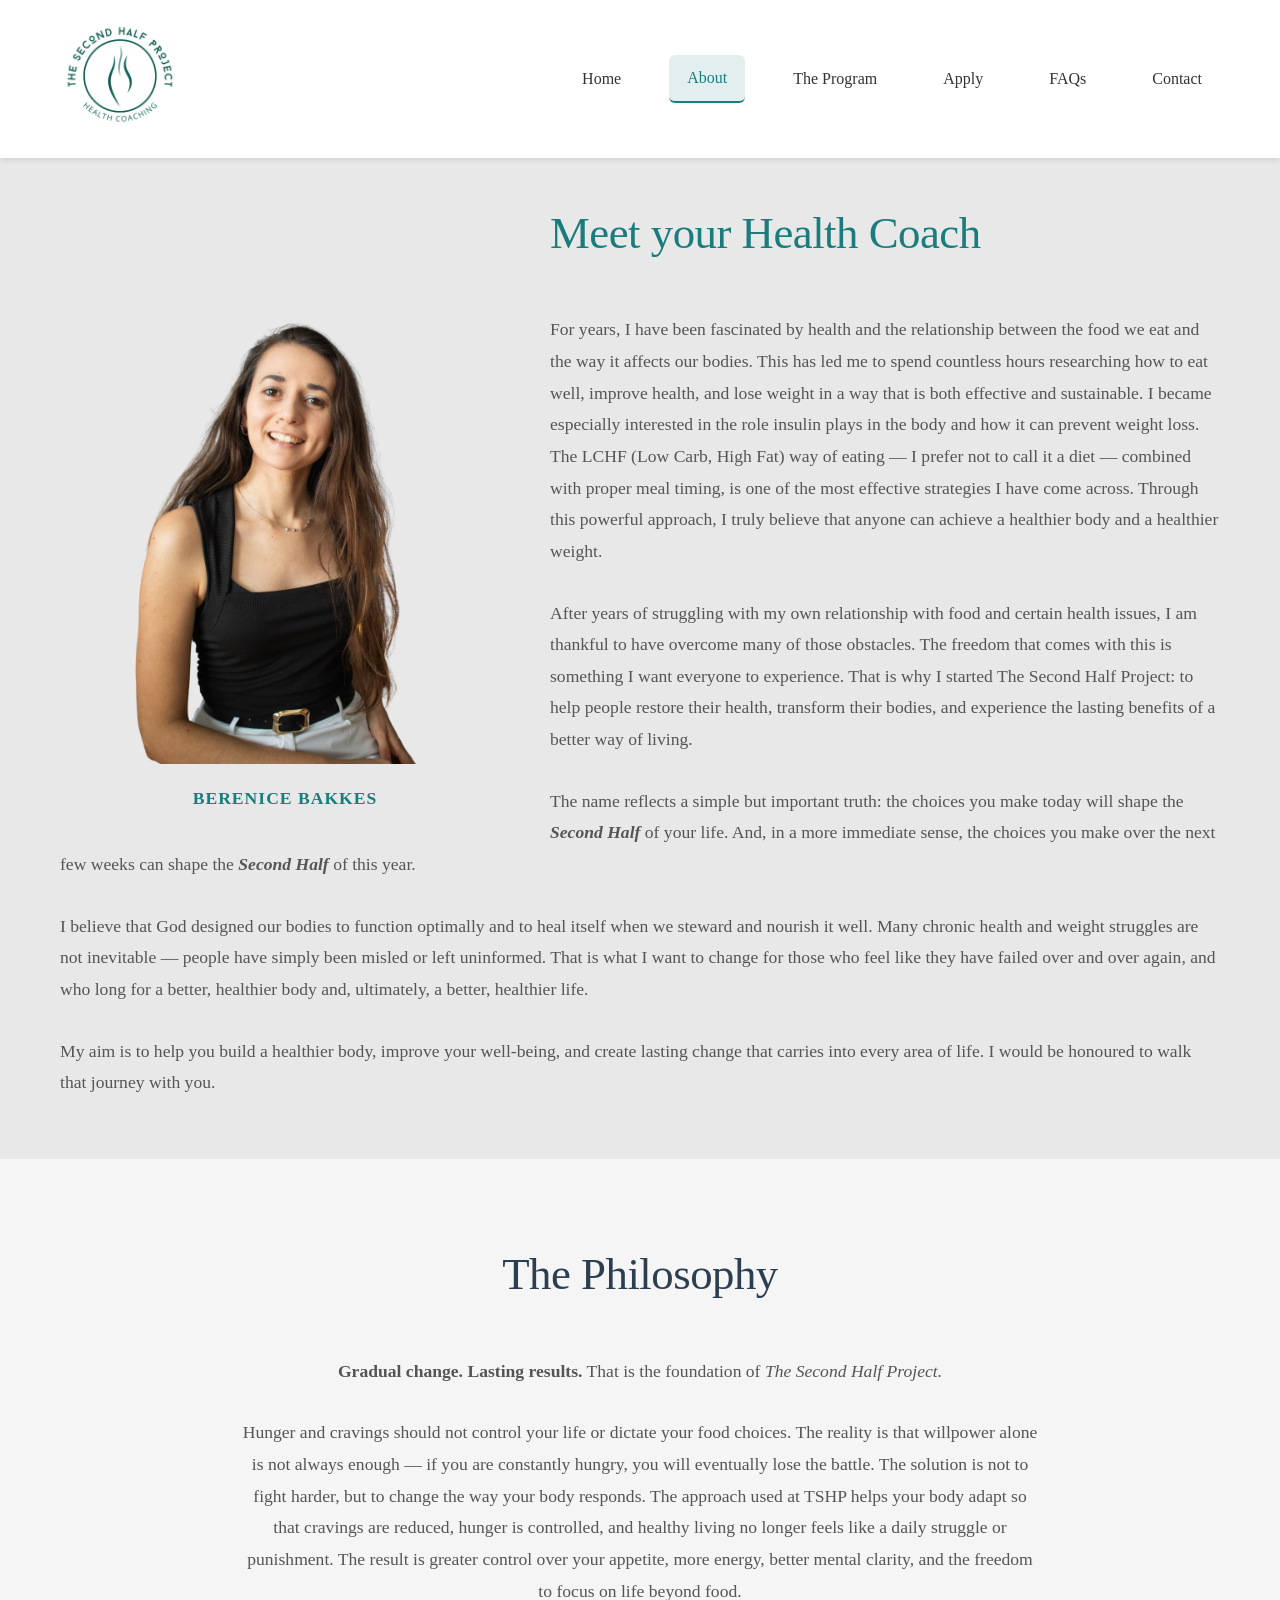
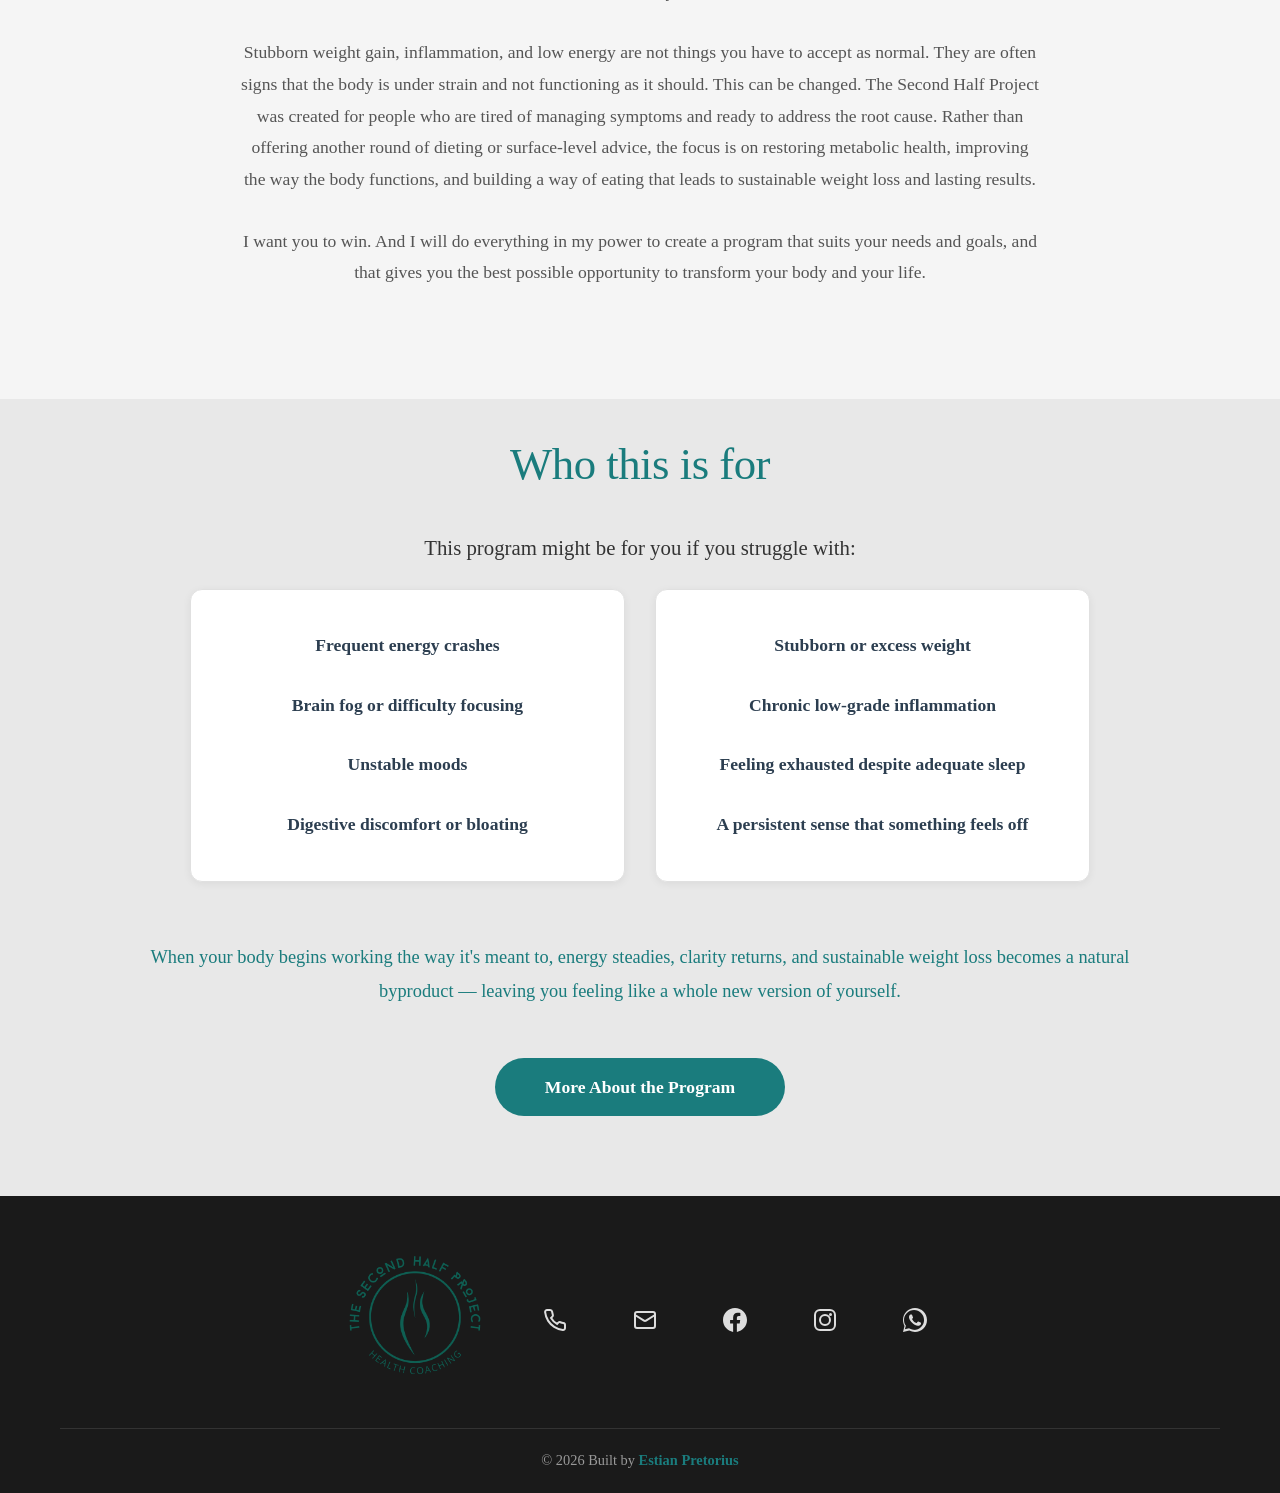
==== commit f8ef391b: "Revise about section for improved messaging Updated text for clarity and emphasis on health strategi" ====
--- a/about.html
+++ b/about.html
@@ -46,13 +46,13 @@
                     <h3 class="coach-name">BERENICE BAKKES</h3>
                 </div>
                 <div class="about-content">
-                    <p>For years, I have been fascinated by health and the relationship between the food we consume and the way it affects our bodies. Every day, I see people around me struggle with their health and weight, always wishing I could help them and show them how they can improve their health - because I truly believe that anyone can achieve a healthier body and weight when given the right strategy.</p>
+                    <p>For years, I have been fascinated by health and the relationship between the food we eat and the way it affects our bodies. This has led me to spend countless hours researching how to eat well, improve health, and lose weight in a way that is both effective and sustainable. I became especially interested in the role insulin plays in the body and how it can prevent weight loss. The LCHF (Low Carb, High Fat) way of eating — I prefer not to call it a diet — combined with proper meal timing, is one of the most effective strategies I have come across. Through this powerful approach, I truly believe that anyone can achieve a healthier body and a healthier weight.</p>
 
-                    <p>After years of struggling with my own relationship with food and certain health issues, I have thankfully overcome many of those obstacles. The freedom that comes with this is something I want others to experience too. That is why I started The Second Half Project: to help people restore their health, transform their bodies, and experience the lasting benefits of a better way of living.</p>
+                    <p>After years of struggling with my own relationship with food and certain health issues, I am thankful to have overcome many of those obstacles. The freedom that comes with this is something I want everyone to experience. That is why I started The Second Half Project: to help people restore their health, transform their bodies, and experience the lasting benefits of a better way of living.</p>
 
-                    <p>The name reflects a simple but important truth: the choices you make today will shape the second half of your life. And, in a more immediate sense, the choices you make over the next few weeks can begin to shape the months ahead.</p>
+                    <p>The name reflects a simple but important truth: the choices you make today will shape the <b><i>Second Half</i></b> of your life. And, in a more immediate sense, the choices you make over the next few weeks can shape the <b><i>Second Half</i></b> of this year.</p>
 
-                    <p>I believe God designed our bodies to function optimally and heal itself when we steward and nourish it well. Many chronic health and weight struggles are not inevitable - people have simply been misled and are uninformed. That is what I want to change for everyone who feels like they have failed over and over again and who desires a better, healthier body and, ultimately, a better, healthier life.</p>
+                    <p>I believe that God designed our bodies to function optimally and to heal itself when we steward and nourish it well. Many chronic health and weight struggles are not inevitable — people have simply been misled or left uninformed. That is what I want to change for those who feel like they have failed over and over again, and who long for a better, healthier body and, ultimately, a better, healthier life.</p>
 
                     <p>My aim is to help you build a healthier body, improve your well-being, and create lasting change that carries into every area of life. I would be honoured to walk that journey with you.</p>
                 </div>
@@ -66,17 +66,13 @@
             <h2 class="philosophy-title">The Philosophy</h2>
 
             <div class="philosophy-content">
-                <p>Many people feel stuck — dealing with stubborn weight gain, inflammation, and low energy, even when they are trying to do the right things.</p>
+                <p><b>Gradual change. Lasting results.</b> That is the foundation of <i>The Second Half Project.</i></p>
 
-                <p>This is not normal. And it is not something you have to accept.</p>
+                <p>Hunger and cravings should not control your life or dictate your food choices. The reality is that willpower alone is not always enough — if you are constantly hungry, you will eventually lose the battle. The solution is not to fight harder, but to change the way your body responds. The approach used at TSHP helps your body adapt so that cravings are reduced, hunger is controlled, and healthy living no longer feels like a daily struggle or punishment. The result is greater control over your appetite, more energy, better mental clarity, and the freedom to focus on life beyond food.</p>
 
-                <p>It is often a sign that the body is under strain and not functioning as it should.</p>
+                <p>Stubborn weight gain, inflammation, and low energy are not things you have to accept as normal. They are often signs that the body is under strain and not functioning as it should. This can be changed. The Second Half Project was created for people who are tired of managing symptoms and ready to address the root cause. Rather than offering another round of dieting or surface-level advice, the focus is on restoring metabolic health, improving the way the body functions, and building a way of eating that leads to sustainable weight loss and lasting results.</p>
 
-                <p>The Second Half Project was created for people who are done managing symptoms and ready to address the root cause.</p>
-
-                <p>Instead of another round of dieting or surface-level advice, the focus is on restoring metabolic health, improving how the body functions, and building a way of eating that leads to sustainable weight loss and lasting results.</p>
-
-                <p>Because you cannot out-diet a dysfunctional body.</p>
+                <p>I want you to win. And I will do everything in my power to create a program that suits your needs and goals, and that gives you the best possible opportunity to transform your body and your life.</p>
             </div>
         </div>
     </section>
@@ -139,7 +135,7 @@
                         <path d="M24 12.073c0-6.627-5.373-12-12-12s-12 5.373-12 12c0 5.99 4.388 10.954 10.125 11.854v-8.385H7.078v-3.47h3.047V9.43c0-3.007 1.792-4.669 4.533-4.669 1.312 0 2.686.235 2.686.235v2.953H15.83c-1.491 0-1.956.925-1.956 1.874v2.25h3.328l-.532 3.47h-2.796v8.385C19.612 23.027 24 18.062 24 12.073z"></path>
                     </svg>
                 </a>
-                <a href="https://instagram.com/the_second_half_project" class="footer-icon-link" title="Follow us on Instagram">
+                <a href="https://www.instagram.com/the2ndhalfproject" class="footer-icon-link" title="Follow us on Instagram">
                     <svg class="footer-icon" viewBox="0 0 24 24" fill="currentColor">
                         <rect x="2" y="2" width="20" height="20" rx="5" ry="5" fill="none" stroke="currentColor" stroke-width="2"></rect>
                         <path d="M12 7a5 5 0 1 0 0 10 5 5 0 0 0 0-10z" fill="none" stroke="currentColor" stroke-width="2"></path>
--- a/style.css
+++ b/style.css
@@ -8,6 +8,7 @@
 html {
     height: 100%;
     scroll-behavior: smooth;
+    overflow-x: hidden;
 }
 
 body {
@@ -18,6 +19,7 @@
     display: flex;
     flex-direction: column;
     min-height: 100vh;
+    overflow-x: hidden;
 }
 
 main, section {
@@ -33,6 +35,8 @@
     max-width: 1200px;
     margin: 0 auto;
     padding: 0 20px;
+    width: 100%;
+    box-sizing: border-box;
 }
 
 /* Animations */
@@ -1086,6 +1090,7 @@
     display: flex;
     align-items: center;
     justify-content: center;
+    overflow-x: hidden;
 }
 
 .apply-title {
@@ -1109,6 +1114,8 @@
     margin: 0 auto;
     text-align: center;
     opacity: 0;
+    width: 100%;
+    box-sizing: border-box;
 }
 
 .apply-content.animate-in {
@@ -1238,6 +1245,9 @@
     align-items: center;
     opacity: 0;
     transform: scale(0.95);
+    text-decoration: none;
+    color: inherit;
+    cursor: pointer;
 }
 
 .contact-card.animate-in {
@@ -1295,7 +1305,7 @@
     font-size: 1.05rem;
 }
 
-.contact-link:hover {
+.contact-card:hover .contact-link {
     text-decoration: underline;
     color: #15676a;
 }
@@ -1759,4 +1769,645 @@
     .contact-card h3 {
         font-size: 1.2rem;
     }
-}
+
+    /* Custom Form Mobile Styles */
+    .form-container {
+        width: 100%;
+        max-width: 100%;
+        margin: 0;
+        border-radius: 0;
+        box-shadow: none;
+        overflow-x: hidden;
+    }
+
+    .progress-tracker {
+        margin-bottom: 40px;
+        padding: 15px 10px;
+    }
+
+    .progress-bar-container {
+        margin-bottom: 15px;
+        height: 4px;
+    }
+
+    .progress-steps {
+        grid-template-columns: repeat(4, 1fr);
+        gap: 5px;
+    }
+
+    .step {
+        padding: 5px 2px;
+    }
+
+    .step-number {
+        width: 32px;
+        height: 32px;
+        font-size: 0.75rem;
+        margin: 0 auto 3px;
+    }
+
+    .step-label {
+        display: block;
+        font-size: 0.65rem;
+        margin-top: 2px;
+        word-wrap: break-word;
+        line-height: 1.2;
+    }
+
+    .custom-form {
+        padding: 20px 15px;
+        overflow-x: hidden;
+    }
+
+    .form-page h2 {
+        font-size: 1.5rem;
+        margin-bottom: 25px;
+    }
+
+    .form-group label {
+        font-size: 0.95rem;
+    }
+
+    .form-group input[type="text"],
+    .form-group input[type="email"],
+    .form-group input[type="tel"],
+    .form-group input[type="number"],
+    .form-group textarea,
+    .form-group select {
+        font-size: 16px;
+    }
+
+    .scale-group {
+        grid-template-columns: repeat(5, 1fr);
+        gap: 5px;
+    }
+
+    .scale-option input[type="radio"] {
+        width: 18px;
+        height: 18px;
+    }
+
+    .scale-option label {
+        font-size: 0.8rem;
+    }
+
+    .form-navigation {
+        flex-direction: column;
+        gap: 10px;
+        margin-top: 25px;
+    }
+
+    .form-navigation button {
+        width: 100%;
+        font-size: 0.95rem;
+        padding: 12px 20px;
+    }
+}
+
+/* Custom Form Styles */
+.form-container {
+    width: 100%;
+    max-width: 700px;
+    margin: 0 auto;
+    background: #fff;
+    border-radius: 12px;
+    box-shadow: 0 4px 20px rgba(0, 0, 0, 0.1);
+    overflow: hidden;
+}
+
+/* Progress Tracker */
+.progress-tracker {
+    background: linear-gradient(135deg, rgba(26, 124, 125, 0.05) 0%, rgba(26, 124, 125, 0.02) 100%);
+    padding: 20px 15px;
+    margin-bottom: 0;
+}
+
+.progress-bar-container {
+    width: 100%;
+    height: 6px;
+    background: #e0e0e0;
+    border-radius: 10px;
+    margin-bottom: 30px;
+    overflow: hidden;
+}
+
+.progress-bar {
+    height: 100%;
+    background: linear-gradient(90deg, #1a7c7d 0%, #15676a 100%);
+    border-radius: 10px;
+    transition: width 0.3s ease;
+    width: 25%;
+}
+
+.progress-steps {
+    display: grid;
+    grid-template-columns: repeat(4, 1fr);
+    gap: 10px;
+}
+
+.step {
+    text-align: center;
+    padding: 10px 5px;
+    position: relative;
+    transition: all 0.3s ease;
+    cursor: pointer;
+}
+
+.step:hover .step-number {
+    transform: scale(1.1);
+    box-shadow: 0 6px 16px rgba(26, 124, 125, 0.4);
+}
+
+.step-number {
+    display: flex;
+    align-items: center;
+    justify-content: center;
+    width: 40px;
+    height: 40px;
+    margin: 0 auto 8px;
+    background: #e0e0e0;
+    border-radius: 50%;
+    font-weight: 600;
+    font-size: 1rem;
+    color: #666;
+    transition: all 0.3s ease;
+}
+
+.step.active .step-number {
+    background: #1a7c7d;
+    color: #fff;
+    box-shadow: 0 4px 12px rgba(26, 124, 125, 0.3);
+}
+
+.step-label {
+    font-size: 0.8rem;
+    color: #666;
+    font-weight: 500;
+    font-family: 'Georgia', 'Garamond', serif;
+    transition: all 0.3s ease;
+}
+
+.step.active .step-label {
+    color: #1a7c7d;
+    font-weight: 600;
+}
+
+/* Form Pages */
+.custom-form {
+    padding: 40px;
+}
+
+.form-page {
+    display: none;
+    animation: fadeIn 0.4s ease-out;
+}
+
+.form-page.active {
+    display: block;
+}
+
+.form-page h2 {
+    font-size: 1.8rem;
+    color: #1a7c7d;
+    margin-bottom: 30px;
+    font-weight: 400;
+    font-family: 'Georgia', 'Garamond', serif;
+    letter-spacing: -0.5px;
+}
+
+.submission-intro {
+    font-size: 1.1rem;
+    color: #555;
+    text-align: center;
+    margin-bottom: 25px;
+    font-family: 'Georgia', 'Garamond', serif;
+    line-height: 1.8;
+}
+
+.review-summary {
+    background: rgba(26, 124, 125, 0.05);
+    border-left: 4px solid #1a7c7d;
+    padding: 20px;
+    border-radius: 6px;
+    margin-bottom: 30px;
+}
+
+.review-summary p {
+    color: #555;
+    font-size: 1rem;
+    margin: 0;
+    line-height: 1.6;
+    font-family: -apple-system, BlinkMacSystemFont, 'Segoe UI', Roboto, Oxygen, Ubuntu, Cantarell, sans-serif;
+}
+
+/* Form Groups */
+.form-group {
+    margin-bottom: 25px;
+}
+
+.form-group label {
+    display: block;
+    margin-bottom: 8px;
+    color: #333;
+    font-weight: 500;
+    font-size: 1rem;
+    font-family: -apple-system, BlinkMacSystemFont, 'Segoe UI', Roboto, Oxygen, Ubuntu, Cantarell, sans-serif;
+    text-align: left;
+}
+
+.form-group input[type="text"],
+.form-group input[type="email"],
+.form-group input[type="tel"],
+.form-group input[type="number"],
+.form-group textarea,
+.form-group select {
+    width: 100%;
+    padding: 12px 15px;
+    border: 1px solid #ddd;
+    border-radius: 6px;
+    font-size: 1rem;
+    font-family: inherit;
+    transition: all 0.3s ease;
+    background-color: #fff;
+}
+
+.form-group input:focus,
+.form-group textarea:focus,
+.form-group select:focus {
+    outline: none;
+    border-color: #1a7c7d;
+    box-shadow: 0 0 0 3px rgba(26, 124, 125, 0.1);
+}
+
+.form-group textarea {
+    resize: vertical;
+    font-family: -apple-system, BlinkMacSystemFont, 'Segoe UI', Roboto, Oxygen, Ubuntu, Cantarell, sans-serif;
+}
+
+.form-group.checkbox {
+    display: flex;
+    align-items: flex-start;
+    gap: 10px;
+    margin-bottom: 15px;
+}
+
+.form-group.checkbox input[type="checkbox"] {
+    width: 20px;
+    height: 20px;
+    margin-top: 2px;
+    cursor: pointer;
+    flex-shrink: 0;
+}
+
+.form-group.checkbox label {
+    margin: 0;
+    font-weight: 400;
+    cursor: pointer;
+    font-size: 0.95rem;
+}
+
+/* Form Navigation */
+.form-navigation {
+    display: flex;
+    gap: 15px;
+    margin-top: 40px;
+    justify-content: space-between;
+}
+
+.btn-secondary {
+    background-color: #f0f0f0;
+    color: #333;
+    border: 1px solid #ddd;
+}
+
+.btn-secondary:hover {
+    background-color: #e0e0e0;
+    border-color: #999;
+}
+
+#prevBtn {
+    opacity: 0.5;
+    cursor: not-allowed;
+}
+
+#prevBtn:not(:disabled) {
+    opacity: 1;
+    cursor: pointer;
+}
+
+#submitBtn {
+    background-color: #1a7c7d;
+    color: #fff;
+}
+
+#submitBtn:hover {
+    background-color: #15676a;
+}
+
+/* Success Message */
+.success-message {
+    padding: 60px 40px;
+    text-align: center;
+    background: linear-gradient(135deg, rgba(26, 124, 125, 0.05) 0%, rgba(26, 124, 125, 0.02) 100%);
+}
+
+.success-content h2 {
+    color: #1a7c7d;
+    font-size: 2rem;
+    margin-bottom: 20px;
+    font-weight: 400;
+    font-family: 'Georgia', 'Garamond', serif;
+}
+
+.success-content p {
+    color: #555;
+    font-size: 1.05rem;
+    margin-bottom: 15px;
+    line-height: 1.8;
+    font-family: -apple-system, BlinkMacSystemFont, 'Segoe UI', Roboto, Oxygen, Ubuntu, Cantarell, sans-serif;
+}
+
+/* Form Error States */
+.form-group input.error,
+.form-group textarea.error,
+.form-group select.error {
+    border-color: #dc3545;
+    background-color: rgba(220, 53, 69, 0.05);
+}
+
+.form-group input.error:focus,
+.form-group textarea.error:focus,
+.form-group select.error:focus {
+    box-shadow: 0 0 0 3px rgba(220, 53, 69, 0.1);
+}
+
+/* Radio and Checkbox Groups */
+.radio-group,
+.checkbox-group {
+    display: flex;
+    flex-direction: column;
+    gap: 12px;
+    margin-top: 10px;
+}
+
+.radio-option,
+.checkbox-option {
+    display: flex;
+    align-items: center;
+    gap: 10px;
+}
+
+.radio-option input[type="radio"],
+.checkbox-option input[type="checkbox"] {
+    width: 18px;
+    height: 18px;
+    cursor: pointer;
+    flex-shrink: 0;
+    accent-color: #1a7c7d;
+    transition: all 0.2s ease;
+}
+
+.radio-option label,
+.checkbox-option label {
+    cursor: pointer;
+    margin: 0;
+    font-weight: 400;
+    font-size: 1rem;
+    color: #333;
+}
+
+/* Error states for radio buttons and checkboxes */
+.radio-option input[type="radio"].error,
+.checkbox-option input[type="checkbox"].error {
+    accent-color: #dc3545;
+    box-shadow: 0 0 0 2px rgba(220, 53, 69, 0.3);
+    border-radius: 2px;
+}
+
+.radio-option input[type="radio"].error:focus,
+.checkbox-option input[type="checkbox"].error:focus {
+    box-shadow: 0 0 0 3px rgba(220, 53, 69, 0.4);
+}
+
+/* Scale Group (1-10) */
+.scale-group {
+    display: grid;
+    grid-template-columns: repeat(10, 1fr);
+    gap: 8px;
+    margin-top: 15px;
+}
+
+.scale-option {
+    display: flex;
+    flex-direction: column;
+    align-items: center;
+    gap: 8px;
+}
+
+.scale-option input[type="radio"] {
+    width: 20px;
+    height: 20px;
+    cursor: pointer;
+    accent-color: #1a7c7d;
+    transition: all 0.2s ease;
+}
+
+.scale-option label {
+    font-size: 0.9rem;
+    font-weight: 500;
+    color: #333;
+    cursor: pointer;
+    margin: 0;
+}
+
+/* Error state for scale options */
+.scale-option input[type="radio"].error {
+    accent-color: #dc3545;
+    box-shadow: 0 0 0 2px rgba(220, 53, 69, 0.3);
+    border-radius: 2px;
+}
+
+.scale-option input[type="radio"].error:focus {
+    box-shadow: 0 0 0 3px rgba(220, 53, 69, 0.4);
+}
+
+/* Gender radio group on page 1 */
+#page-1 .form-group:last-child .radio-group {
+    flex-direction: column;
+    gap: 12px;
+    margin-top: 15px;
+}
+
+/* Modern Date Input Styling */
+input[type="date"] {
+    padding: 12px 16px;
+    border: 2px solid #e0e0e0;
+    border-radius: 8px;
+    font-size: 1rem;
+    font-family: -apple-system, BlinkMacSystemFont, 'Segoe UI', Roboto, Oxygen, Ubuntu, Cantarell, sans-serif;
+    color: #333;
+    background-color: #fff;
+    cursor: pointer;
+    transition: all 0.3s ease;
+    display: block;
+    text-align: left;
+}
+
+#page-1 input[type="date"] {
+    width: 100%;
+    max-width: 100%;
+}
+
+input[type="date"]:hover {
+    border-color: #1a7c7d;
+    box-shadow: 0 2px 8px rgba(26, 124, 125, 0.1);
+}
+
+input[type="date"]:focus {
+    outline: none;
+    border-color: #1a7c7d;
+    box-shadow: 0 0 0 3px rgba(26, 124, 125, 0.15);
+}
+
+input[type="date"]::-webkit-calendar-picker-indicator {
+    cursor: pointer;
+    border-radius: 4px;
+    margin-right: 4px;
+    opacity: 0.7;
+    filter: invert(0.4) sepia(0.6) hue-rotate(168deg) saturate(1.5);
+    transition: opacity 0.2s ease;
+}
+
+input[type="date"]::-webkit-calendar-picker-indicator:hover {
+    opacity: 1;
+}
+
+/* Extra Small Mobile Devices (under 360px) */
+@media (max-width: 360px) {
+    .form-container {
+        box-shadow: none;
+        border-radius: 0;
+    }
+
+    .progress-tracker {
+        padding: 12px 8px;
+    }
+
+    .progress-bar-container {
+        margin-bottom: 12px;
+        height: 3px;
+    }
+
+    .progress-steps {
+        grid-template-columns: repeat(4, 1fr);
+        gap: 3px;
+    }
+
+    .step {
+        padding: 3px 2px;
+    }
+
+    .step-number {
+        width: 28px;
+        height: 28px;
+        font-size: 0.65rem;
+        margin: 0 auto 2px;
+    }
+
+    .step-label {
+        font-size: 0.6rem;
+        margin-top: 1px;
+        line-height: 1.1;
+    }
+
+    .custom-form {
+        padding: 15px 12px;
+    }
+
+    .form-page h2 {
+        font-size: 1.3rem;
+        margin-bottom: 20px;
+    }
+
+    .form-group {
+        margin-bottom: 20px;
+    }
+
+    .form-group label {
+        font-size: 0.9rem;
+        margin-bottom: 6px;
+    }
+
+    .form-group input[type="text"],
+    .form-group input[type="email"],
+    .form-group input[type="tel"],
+    .form-group input[type="number"],
+    .form-group textarea,
+    .form-group select {
+        padding: 10px 12px;
+        font-size: 16px;
+    }
+
+    .radio-group,
+    .checkbox-group {
+        gap: 10px;
+        margin-top: 8px;
+    }
+
+    .radio-option,
+    .checkbox-option {
+        gap: 8px;
+    }
+
+    .radio-option label,
+    .checkbox-option label {
+        font-size: 0.9rem;
+    }
+
+    .scale-group {
+        grid-template-columns: repeat(5, 1fr);
+        gap: 4px;
+    }
+
+    .scale-option {
+        gap: 4px;
+    }
+
+    .scale-option input[type="radio"] {
+        width: 16px;
+        height: 16px;
+    }
+
+    .scale-option label {
+        font-size: 0.7rem;
+    }
+
+    .form-navigation {
+        gap: 8px;
+        margin-top: 20px;
+    }
+
+    .form-navigation button {
+        padding: 10px 15px;
+        font-size: 0.9rem;
+    }
+
+    .apply-section {
+        padding: 20px 15px 60px 15px;
+    }
+
+    .apply-title {
+        font-size: 1.5rem;
+        margin-bottom: 30px;
+    }
+
+    .apply-intro {
+        font-size: 1rem;
+        margin-bottom: 15px;
+    }
+
+    .apply-tagline {
+        font-size: 0.95rem;
+        margin-bottom: 30px;
+    }
+}
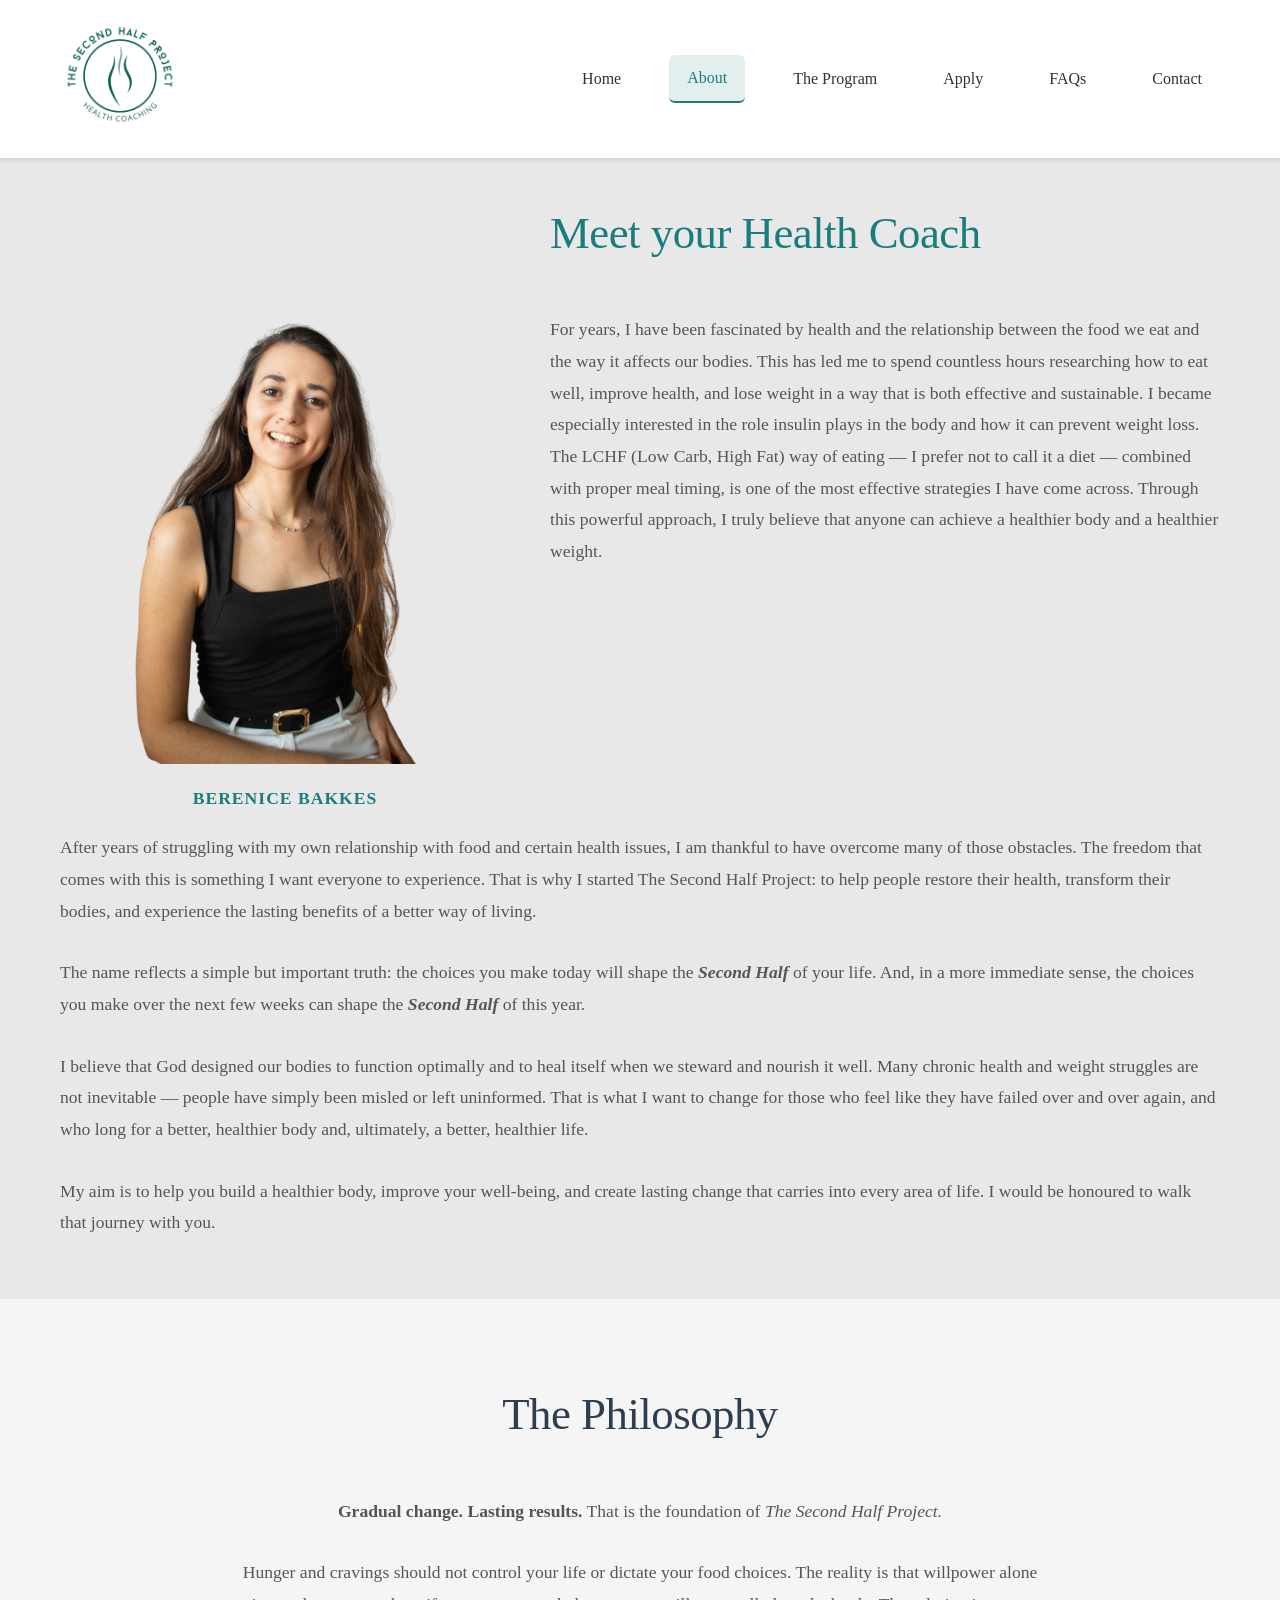
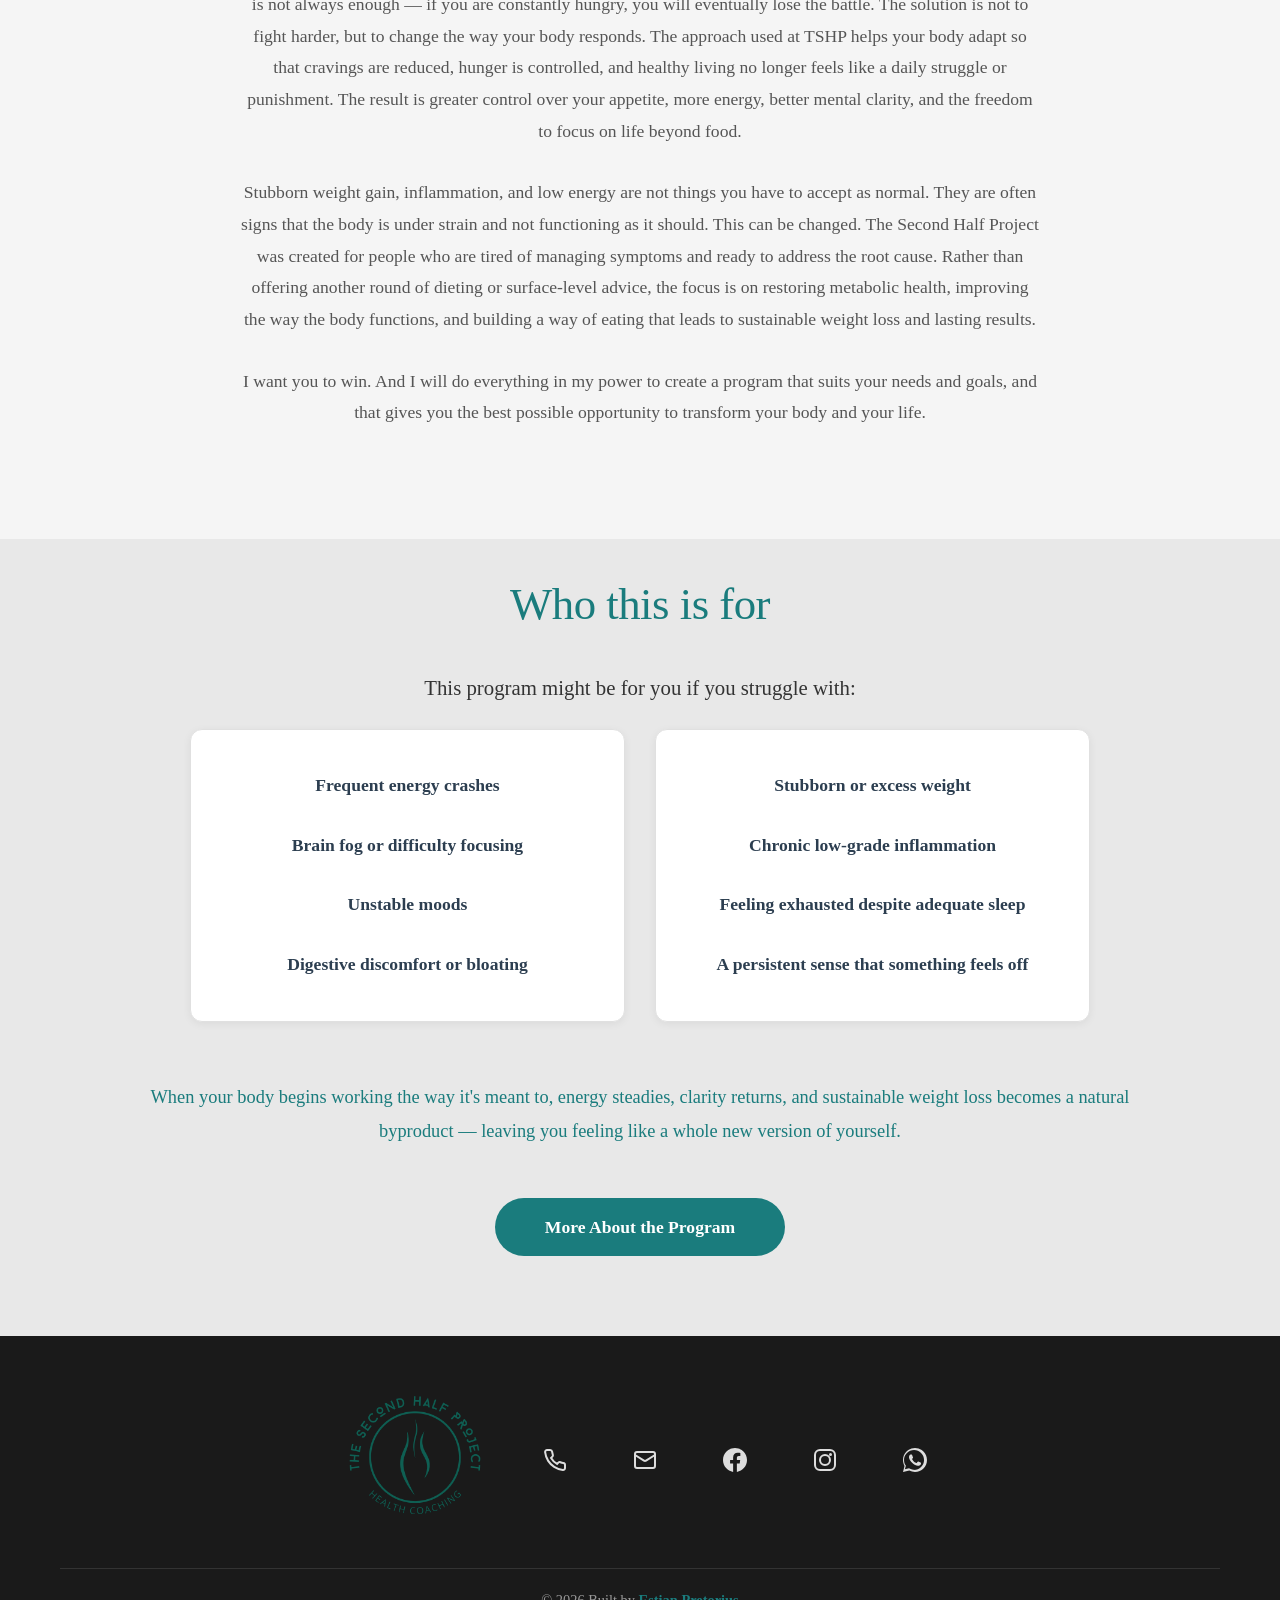
==== commit 9d11f765: "Added site optimizations" ====
--- a/about.html
+++ b/about.html
@@ -3,6 +3,7 @@
 <head>
     <meta charset="UTF-8">
     <meta name="viewport" content="width=device-width, initial-scale=1.0">
+    <meta name="description" content="Meet Berenice Bakkes, health coach. Learn about the LCHF approach and philosophy behind The Second Half Project's personalized coaching program.">
     <title>About - Second Half Project</title>
     <link rel="stylesheet" href="style.css">
     <link rel="icon" type="image/png" href="res/TSHP Logo Tab_circle.png">
@@ -42,7 +43,7 @@
 
             <div class="about-wrapper">
                 <div class="about-image">
-                    <img src="res/Meet your coach photo.png" alt="Health Coach">
+                    <img src="res/Meet your coach photo.png" alt="Health Coach" fetchpriority="high">
                     <h3 class="coach-name">BERENICE BAKKES</h3>
                 </div>
                 <div class="about-content">
@@ -154,6 +155,6 @@
             </div>
         </div>
     </footer>
-    <script src="script.js"></script>
+    <script src="script.js" defer></script>
 </body>
 </html>
--- a/style.css
+++ b/style.css
@@ -611,6 +611,10 @@
     font-family: 'Georgia', 'Garamond', serif;
 }
 
+.about-content p:not(:first-child) {
+    clear: left;
+}
+
 .about-content p:last-child {
     margin-bottom: 0;
 }
@@ -821,6 +825,7 @@
 .program-section .container {
     display: flex;
     flex-direction: column;
+    align-items: center;
 }
 
 .program-title {
@@ -831,9 +836,6 @@
     text-align: center;
     font-family: 'Georgia', 'Garamond', serif;
     letter-spacing: -0.5px;
-    max-width: 50%;
-    margin-left: 0;
-    margin-right: auto;
     opacity: 0;
     transform: translateY(-30px);
 }
@@ -843,20 +845,19 @@
 }
 
 .program-wrapper {
-    display: grid;
-    grid-template-columns: 1fr 1fr;
-    gap: 60px;
-    align-items: center;
+    display: flex;
+    justify-content: center;
 }
 
 .program-content {
-    text-align: left;
-    opacity: 0;
-    transform: translateX(-30px);
+    text-align: center;
+    max-width: 800px;
+    opacity: 0;
+    transform: translateY(-30px);
 }
 
 .program-content.animate-in {
-    animation: slideInLeft 0.8s ease-out 0.2s forwards;
+    animation: slideInDown 0.8s ease-out 0.2s forwards;
 }
 
 .program-content p {
@@ -1229,6 +1230,8 @@
     grid-template-columns: repeat(auto-fit, minmax(280px, 1fr));
     gap: 40px;
     margin-bottom: 45px;
+    margin-left: auto;
+    margin-right: auto;
     max-width: 1000px;
     width: 100%;
 }
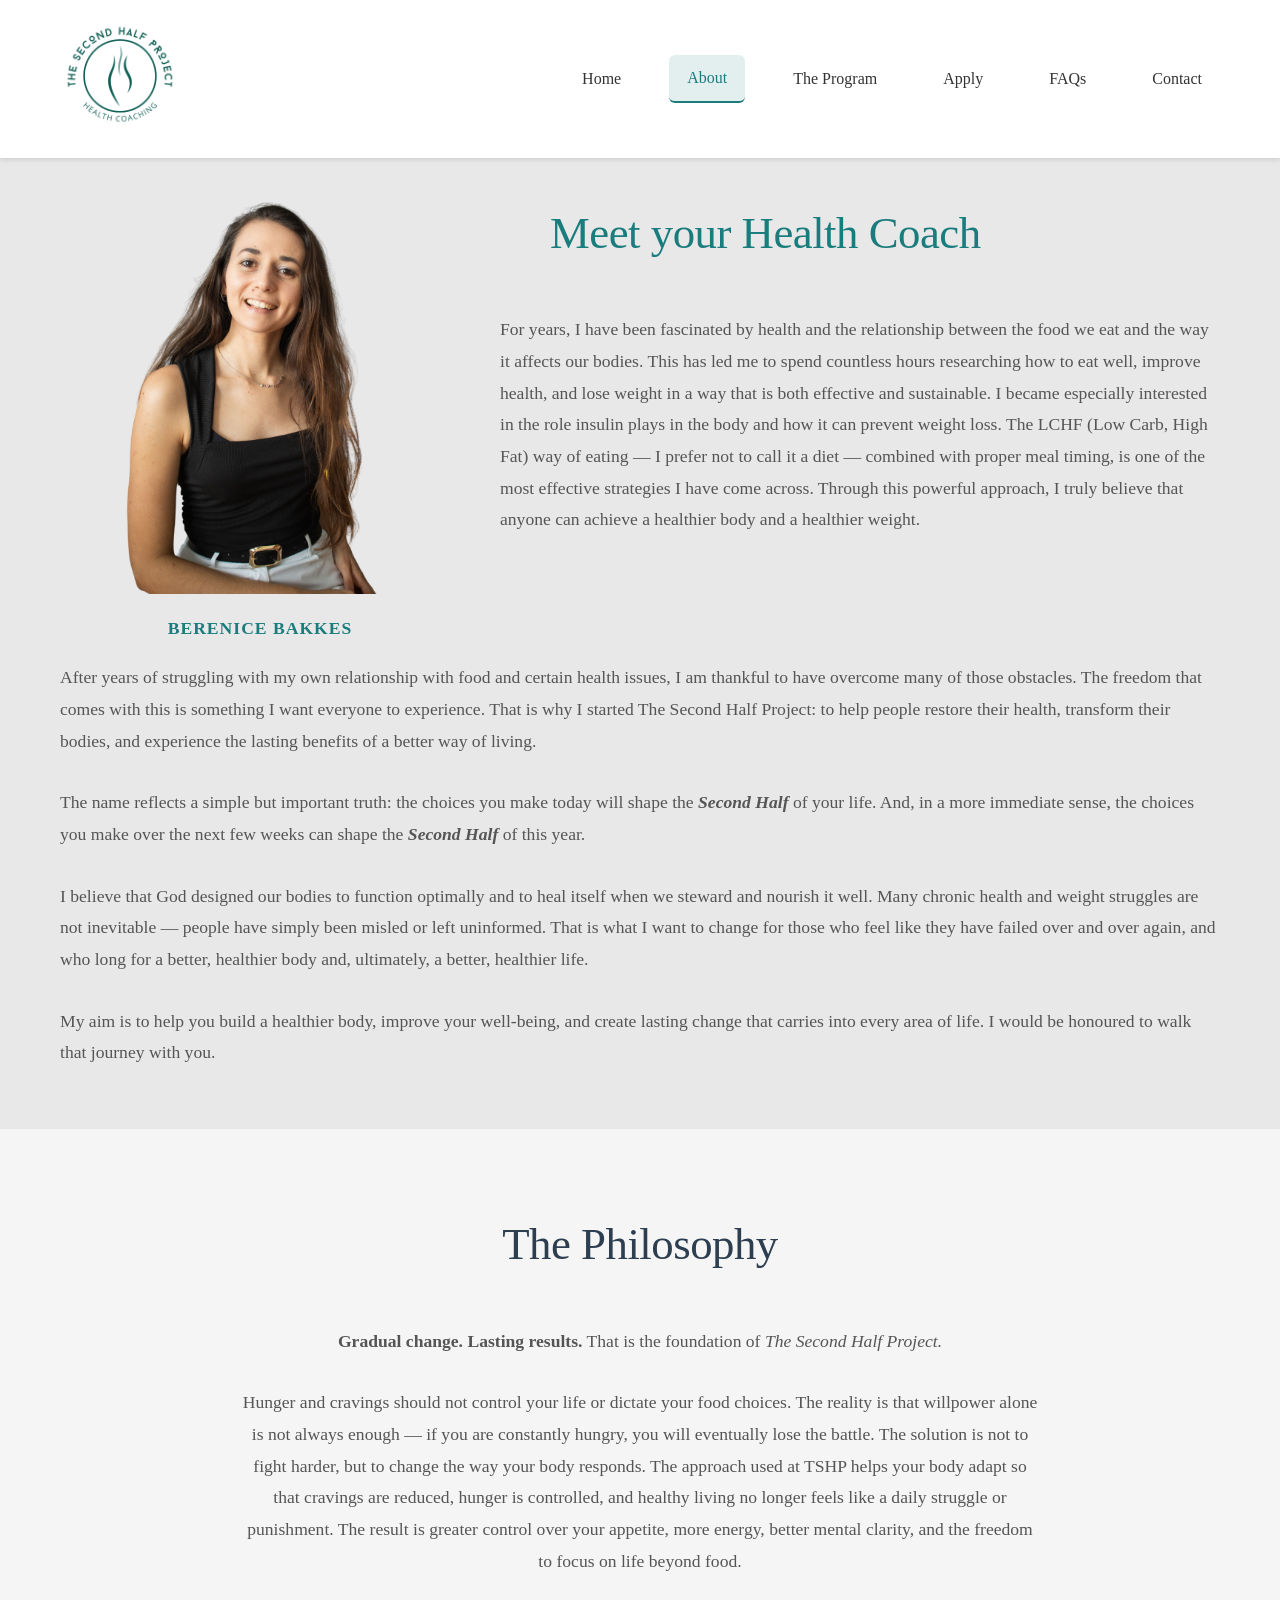
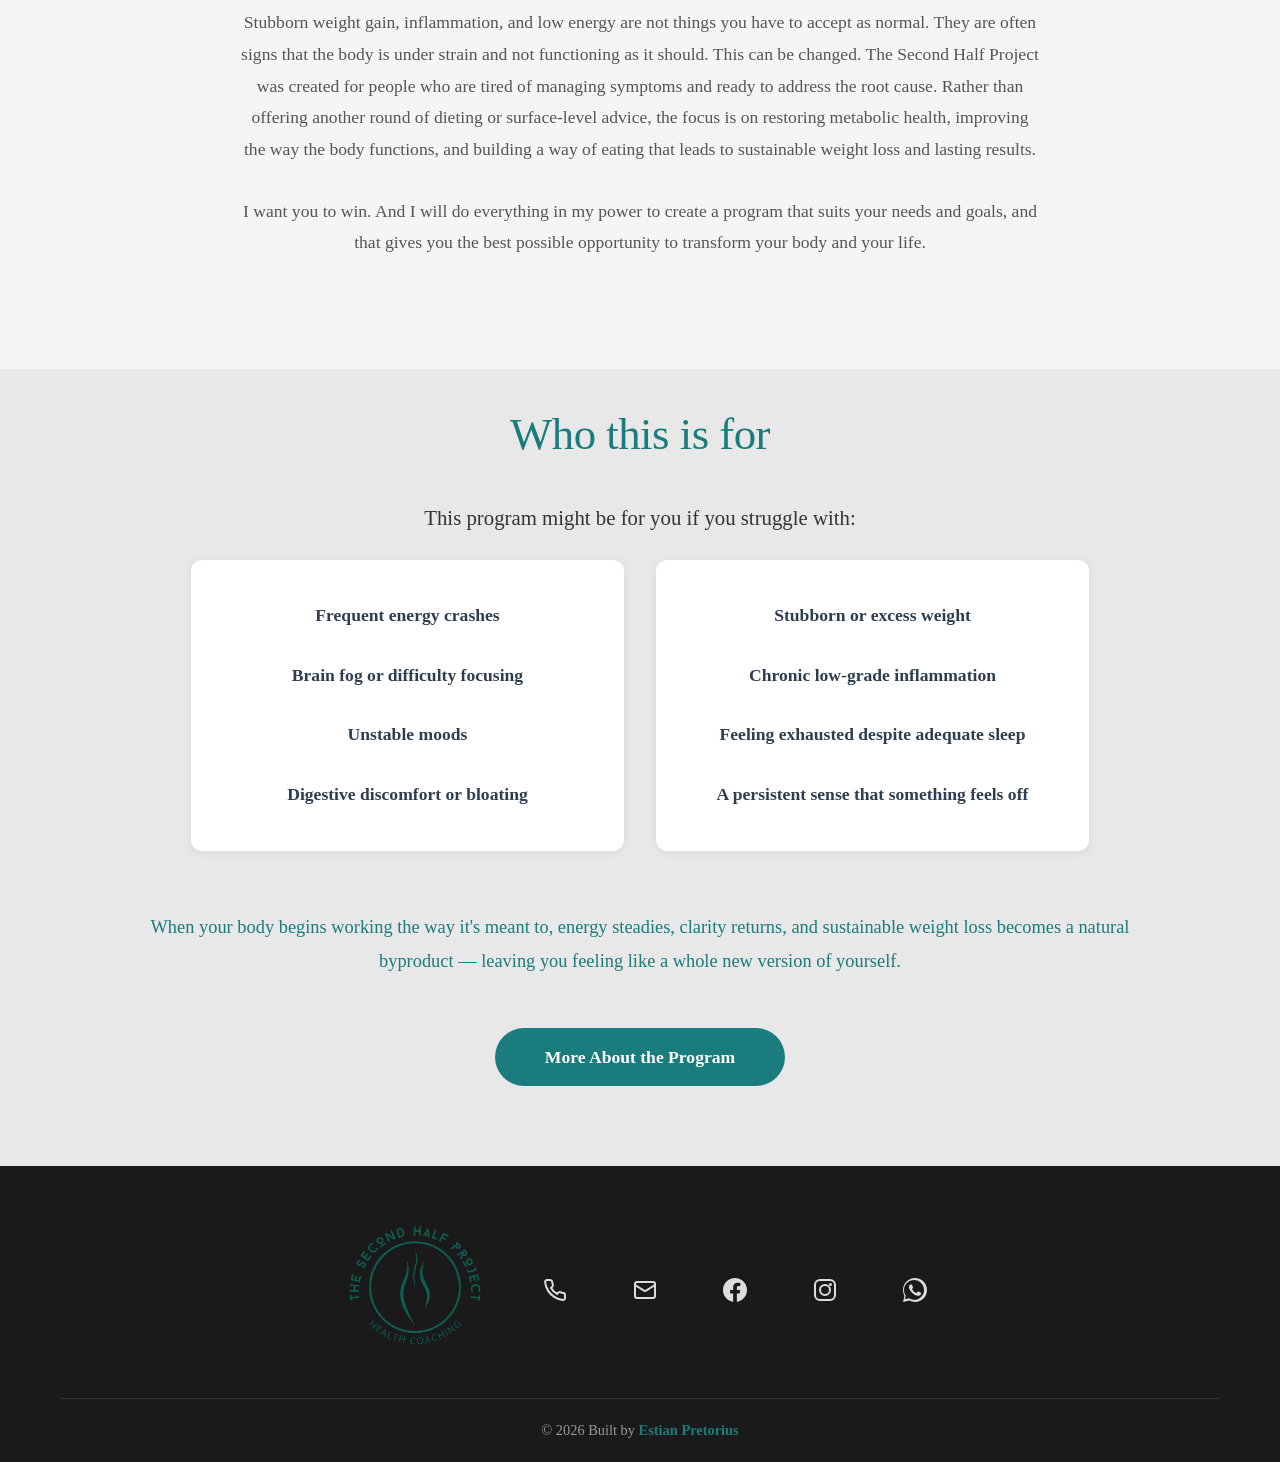
==== commit 61adcfcd: "Updated title on all pages." ====
--- a/about.html
+++ b/about.html
@@ -4,7 +4,8 @@
     <meta charset="UTF-8">
     <meta name="viewport" content="width=device-width, initial-scale=1.0">
     <meta name="description" content="Meet Berenice Bakkes, health coach. Learn about the LCHF approach and philosophy behind The Second Half Project's personalized coaching program.">
-    <title>About - Second Half Project</title>
+    <title>About - The Second Half Project</title>
+    <link rel="preload" href="style.css" as="style">
     <link rel="stylesheet" href="style.css">
     <link rel="icon" type="image/png" href="res/TSHP Logo Tab_circle.png">
 </head>
@@ -14,7 +15,7 @@
         <div class="nav-container">
             <div class="logo">
                 <a href="index.html">
-                    <img src="res/TSHP Logo.png" alt="Second Half Project Logo">
+                    <img src="res/TSHP Logo.png" alt="Second Half Project Logo" width="150" height="150">
                 </a>
             </div>
             <div class="nav-mobile-right">
@@ -43,7 +44,7 @@
 
             <div class="about-wrapper">
                 <div class="about-image">
-                    <img src="res/Meet your coach photo.png" alt="Health Coach" fetchpriority="high">
+                    <img src="res/Meet your coach photo.png" alt="Health Coach" fetchpriority="high" width="400" height="500">
                     <h3 class="coach-name">BERENICE BAKKES</h3>
                 </div>
                 <div class="about-content">
@@ -117,7 +118,7 @@
             <div class="footer-content">
                 <div class="footer-logo">
                     <a href="index.html">
-                        <img src="res/TSHP Logo.png" alt="Logo">
+                        <img src="res/TSHP Logo.png" alt="Logo" width="150" height="150">
                     </a>
                 </div>
                 <a href="tel:+27679783522" class="footer-icon-link" title="Call us">
--- a/style.css
+++ b/style.css
@@ -575,7 +575,8 @@
     height: auto;
     border-radius: 8px;
     margin-bottom: 20px;
-    width: 450px;
+    width: 400px;
+    margin-top: -120px;
 }
 
 .coach-name {
@@ -1659,6 +1660,7 @@
     .about-image img {
         width: 100%;
         max-width: 400px;
+        margin-top: 0;
     }
 
     .about-content p {
@@ -2234,6 +2236,24 @@
     box-shadow: 0 0 0 3px rgba(220, 53, 69, 0.4);
 }
 
+/* Disclaimer Text */
+.disclaimer-label {
+    font-weight: 600;
+    margin-bottom: 12px;
+}
+
+.disclaimer-text {
+    background-color: #f5f5f5;
+    border-left: 4px solid #0066cc;
+    padding: 12px;
+    margin: 10px 0;
+    font-size: 0.95rem;
+    line-height: 1.6;
+    color: #333;
+    border-radius: 2px;
+    text-align: left;
+}
+
 /* Gender radio group on page 1 */
 #page-1 .form-group:last-child .radio-group {
     flex-direction: column;
@@ -2395,6 +2415,22 @@
         font-size: 0.9rem;
     }
 
+    .disclaimer-label {
+        font-weight: 600;
+        margin-bottom: 12px;
+    }
+
+    .disclaimer-text {
+        background-color: #f5f5f5;
+        border-left: 4px solid #0066cc;
+        padding: 12px;
+        margin: 10px 0;
+        font-size: 0.85rem;
+        line-height: 1.6;
+        color: #333;
+        border-radius: 2px;
+    }
+
     .apply-section {
         padding: 20px 15px 60px 15px;
     }
--- a/style.css
+++ b/style.css
@@ -575,7 +575,8 @@
     height: auto;
     border-radius: 8px;
     margin-bottom: 20px;
-    width: 450px;
+    width: 400px;
+    margin-top: -120px;
 }
 
 .coach-name {
@@ -1659,6 +1660,7 @@
     .about-image img {
         width: 100%;
         max-width: 400px;
+        margin-top: 0;
     }
 
     .about-content p {
@@ -2234,6 +2236,24 @@
     box-shadow: 0 0 0 3px rgba(220, 53, 69, 0.4);
 }
 
+/* Disclaimer Text */
+.disclaimer-label {
+    font-weight: 600;
+    margin-bottom: 12px;
+}
+
+.disclaimer-text {
+    background-color: #f5f5f5;
+    border-left: 4px solid #0066cc;
+    padding: 12px;
+    margin: 10px 0;
+    font-size: 0.95rem;
+    line-height: 1.6;
+    color: #333;
+    border-radius: 2px;
+    text-align: left;
+}
+
 /* Gender radio group on page 1 */
 #page-1 .form-group:last-child .radio-group {
     flex-direction: column;
@@ -2395,6 +2415,22 @@
         font-size: 0.9rem;
     }
 
+    .disclaimer-label {
+        font-weight: 600;
+        margin-bottom: 12px;
+    }
+
+    .disclaimer-text {
+        background-color: #f5f5f5;
+        border-left: 4px solid #0066cc;
+        padding: 12px;
+        margin: 10px 0;
+        font-size: 0.85rem;
+        line-height: 1.6;
+        color: #333;
+        border-radius: 2px;
+    }
+
     .apply-section {
         padding: 20px 15px 60px 15px;
     }
